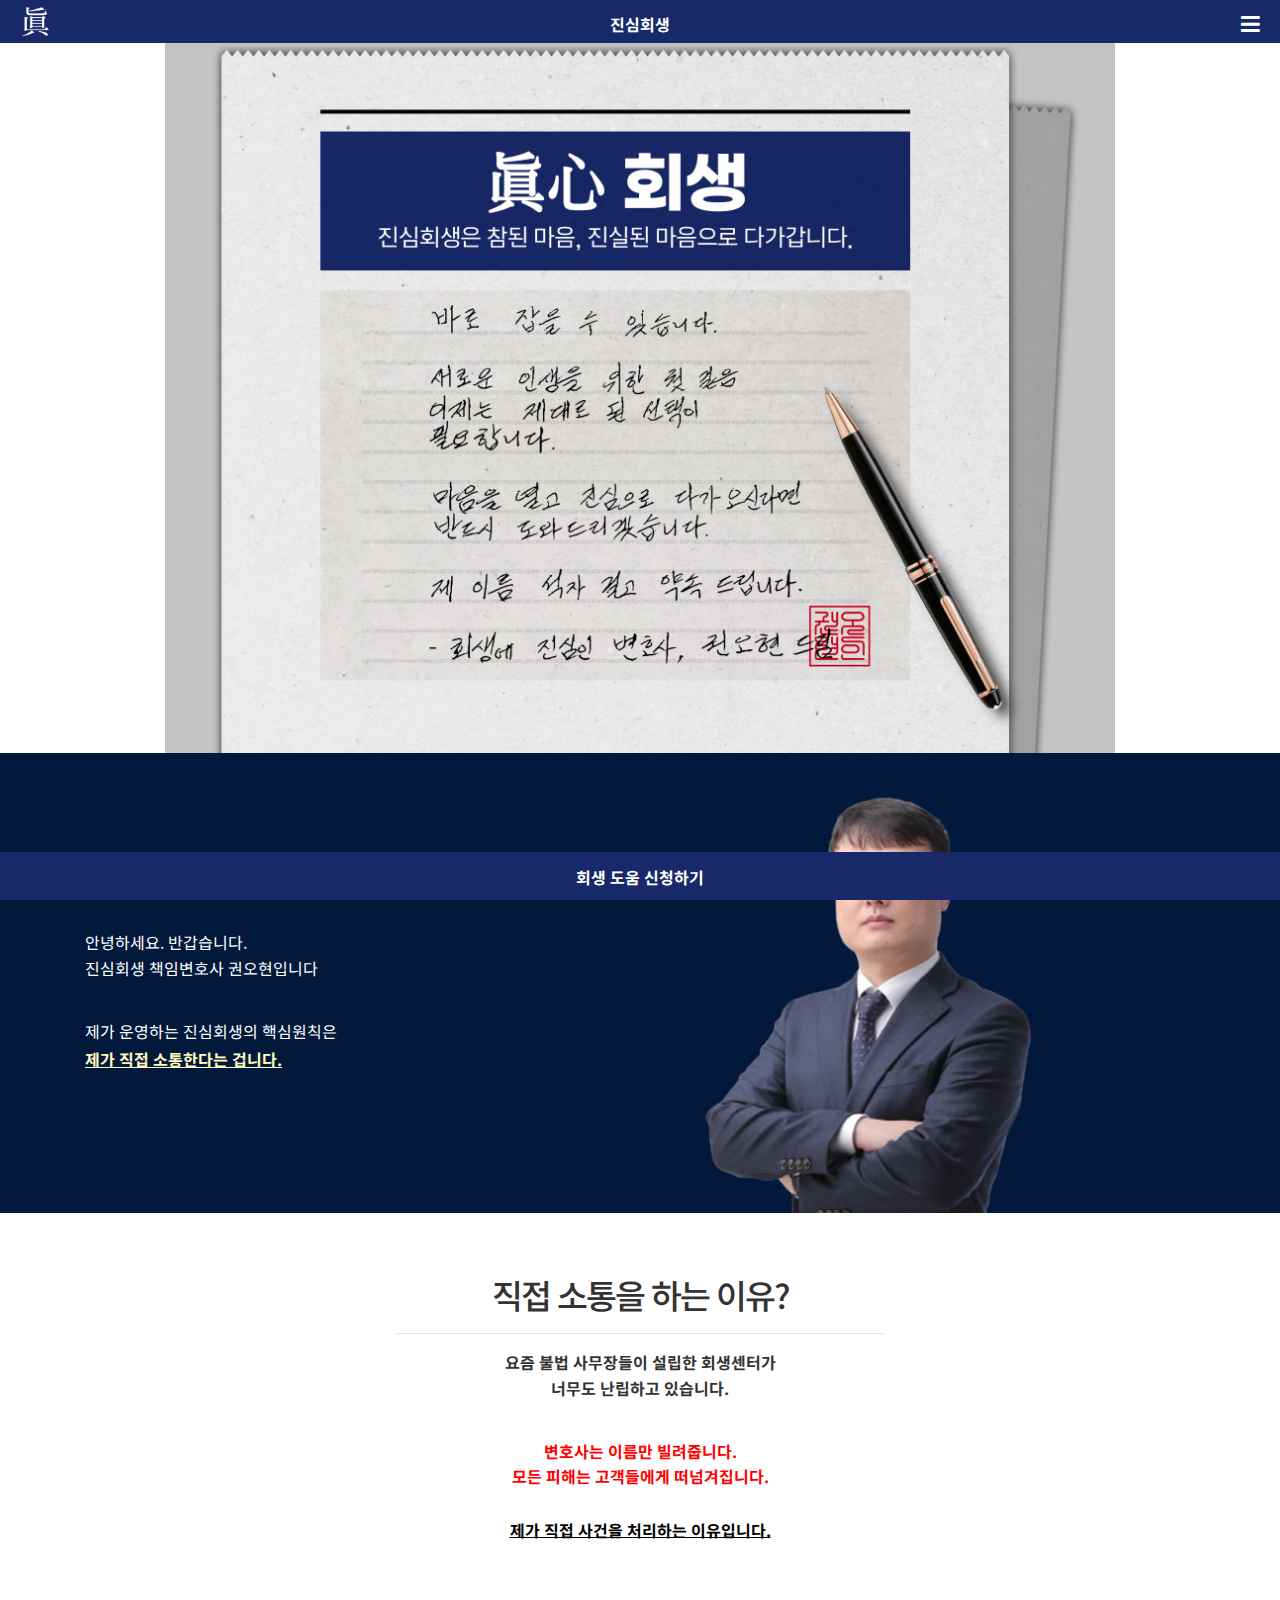
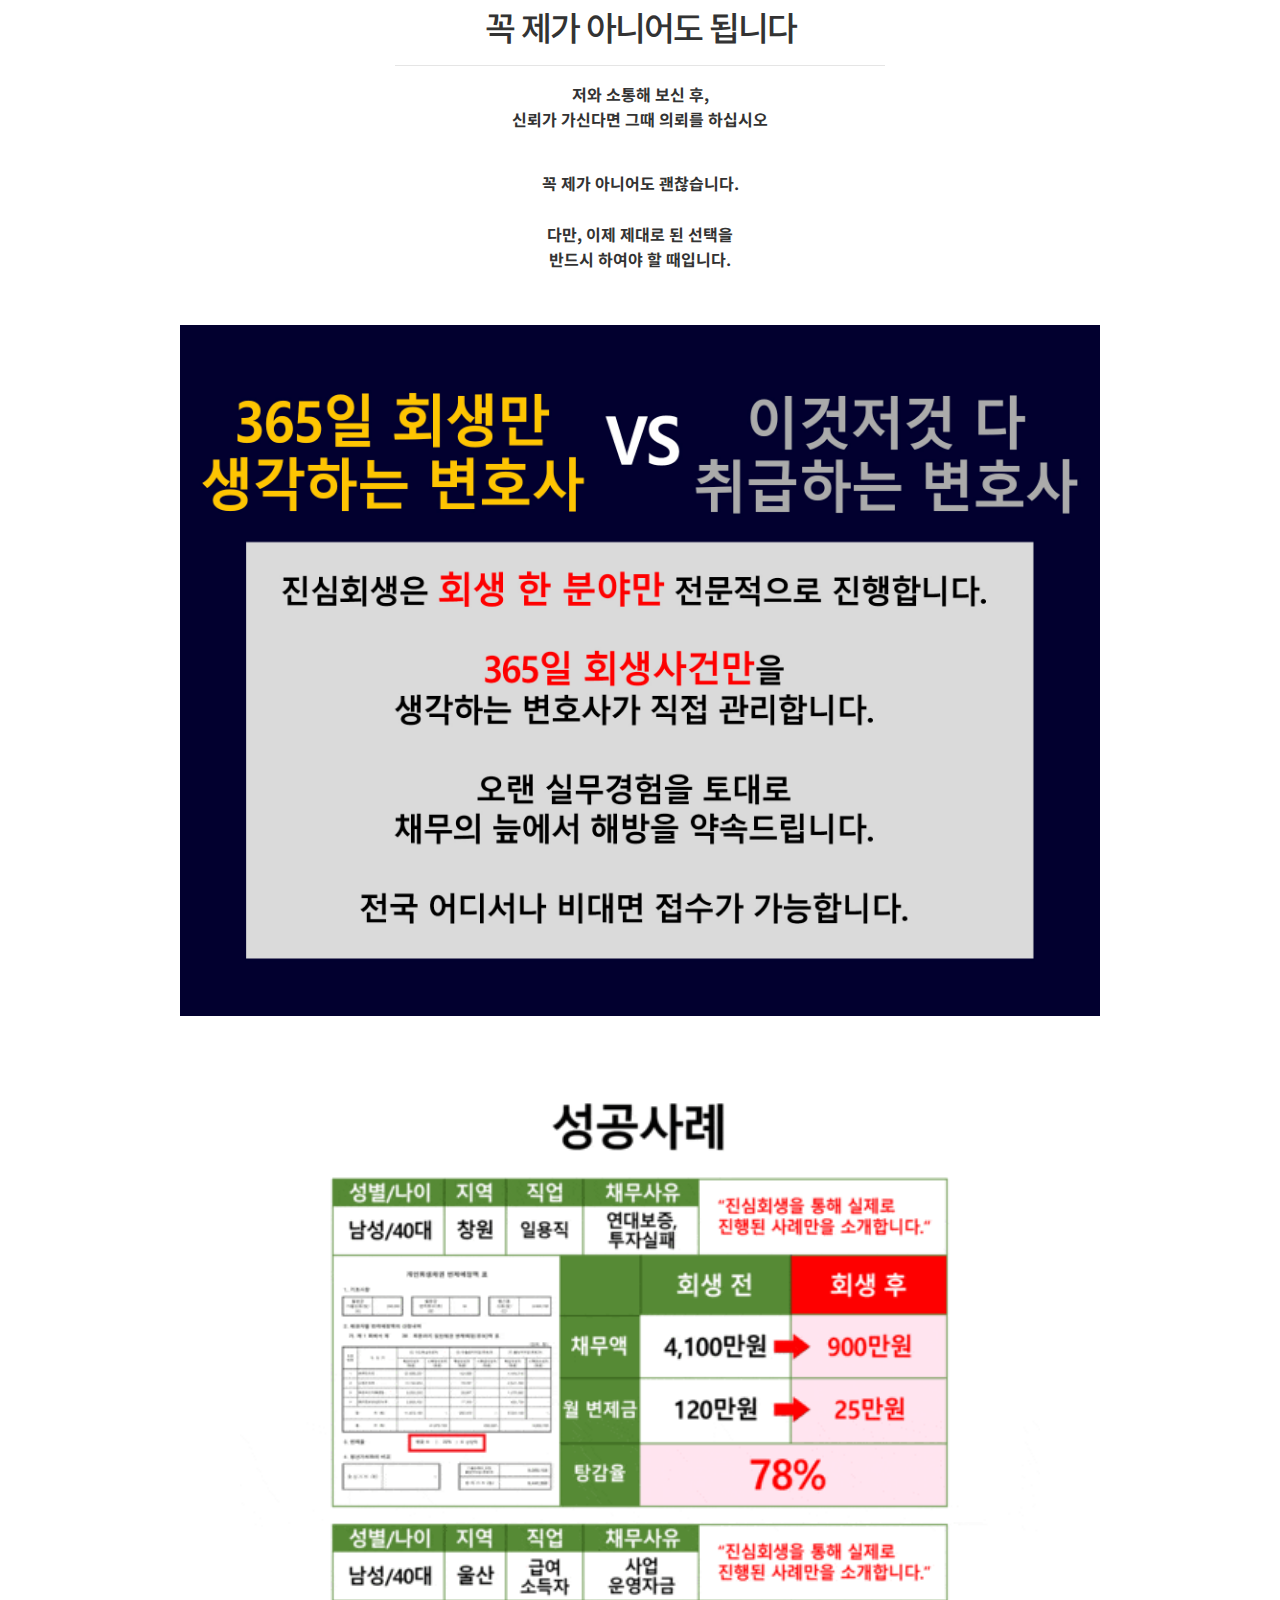
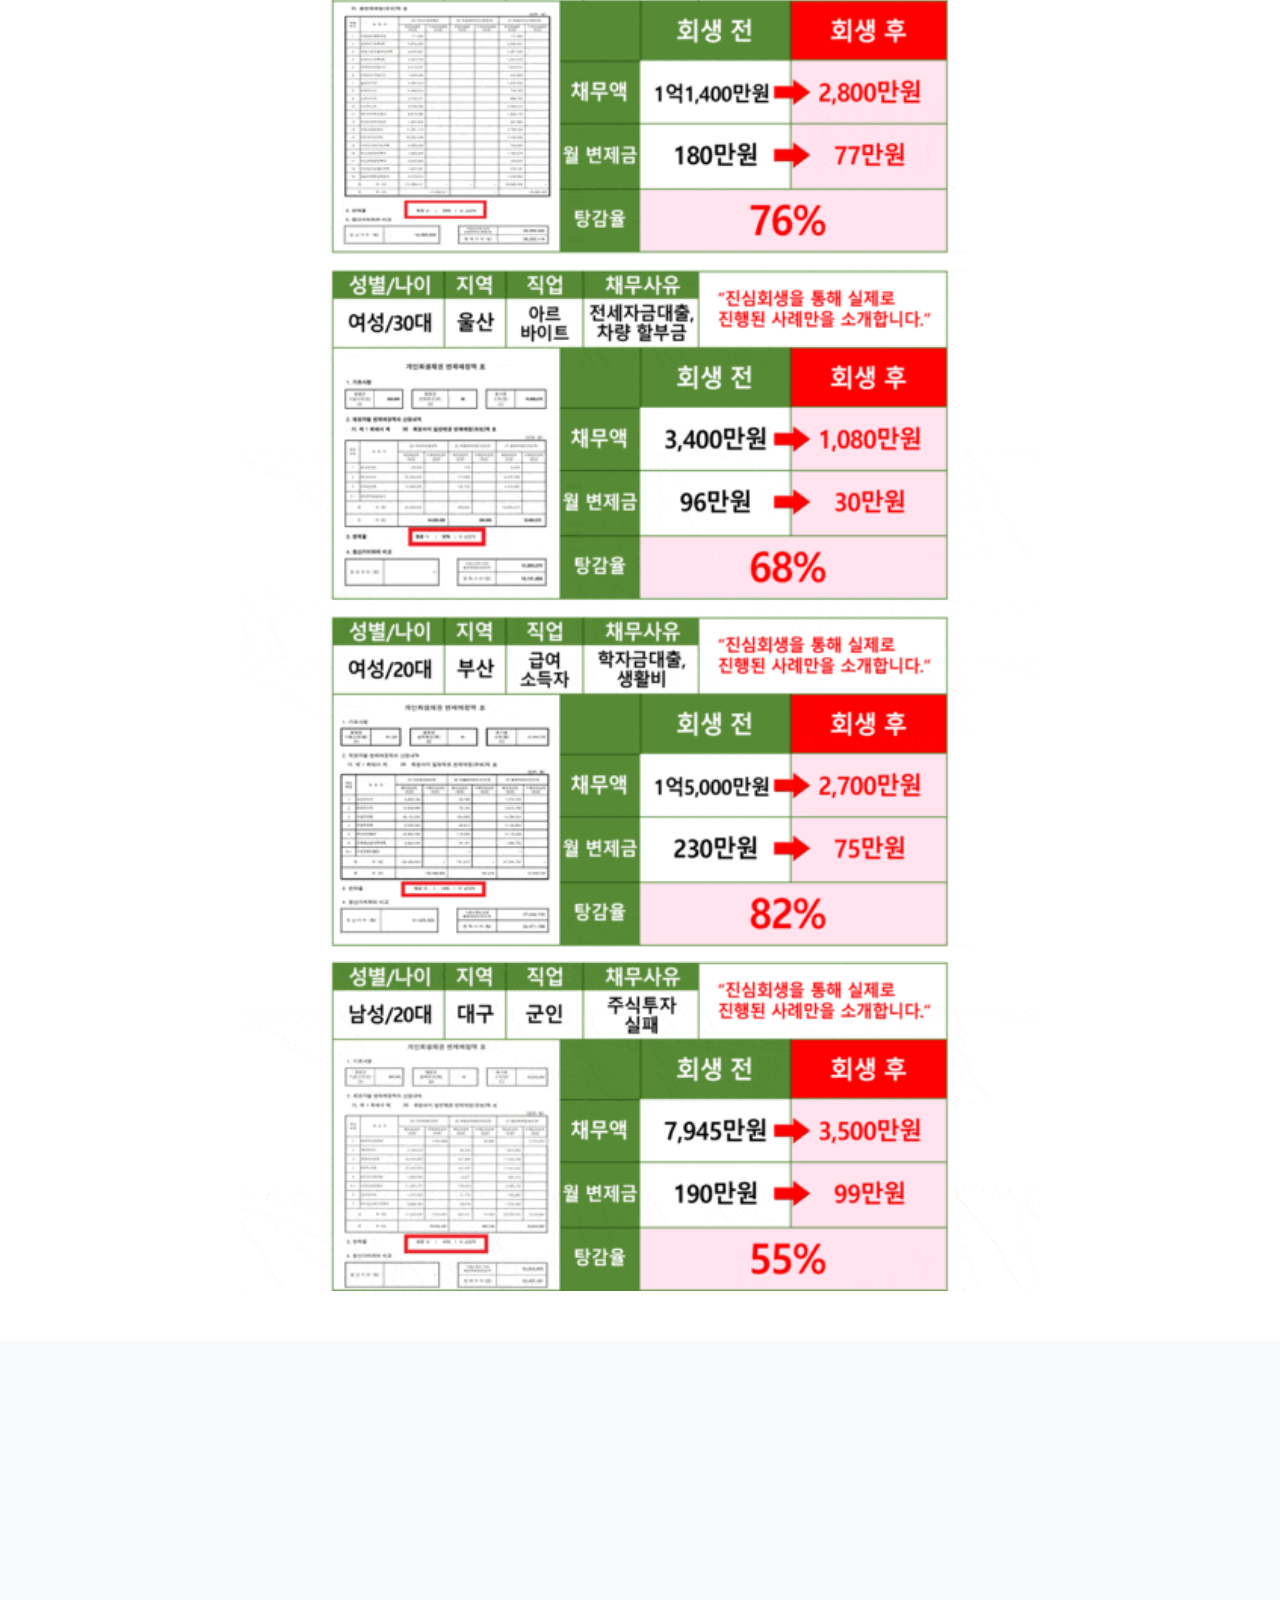
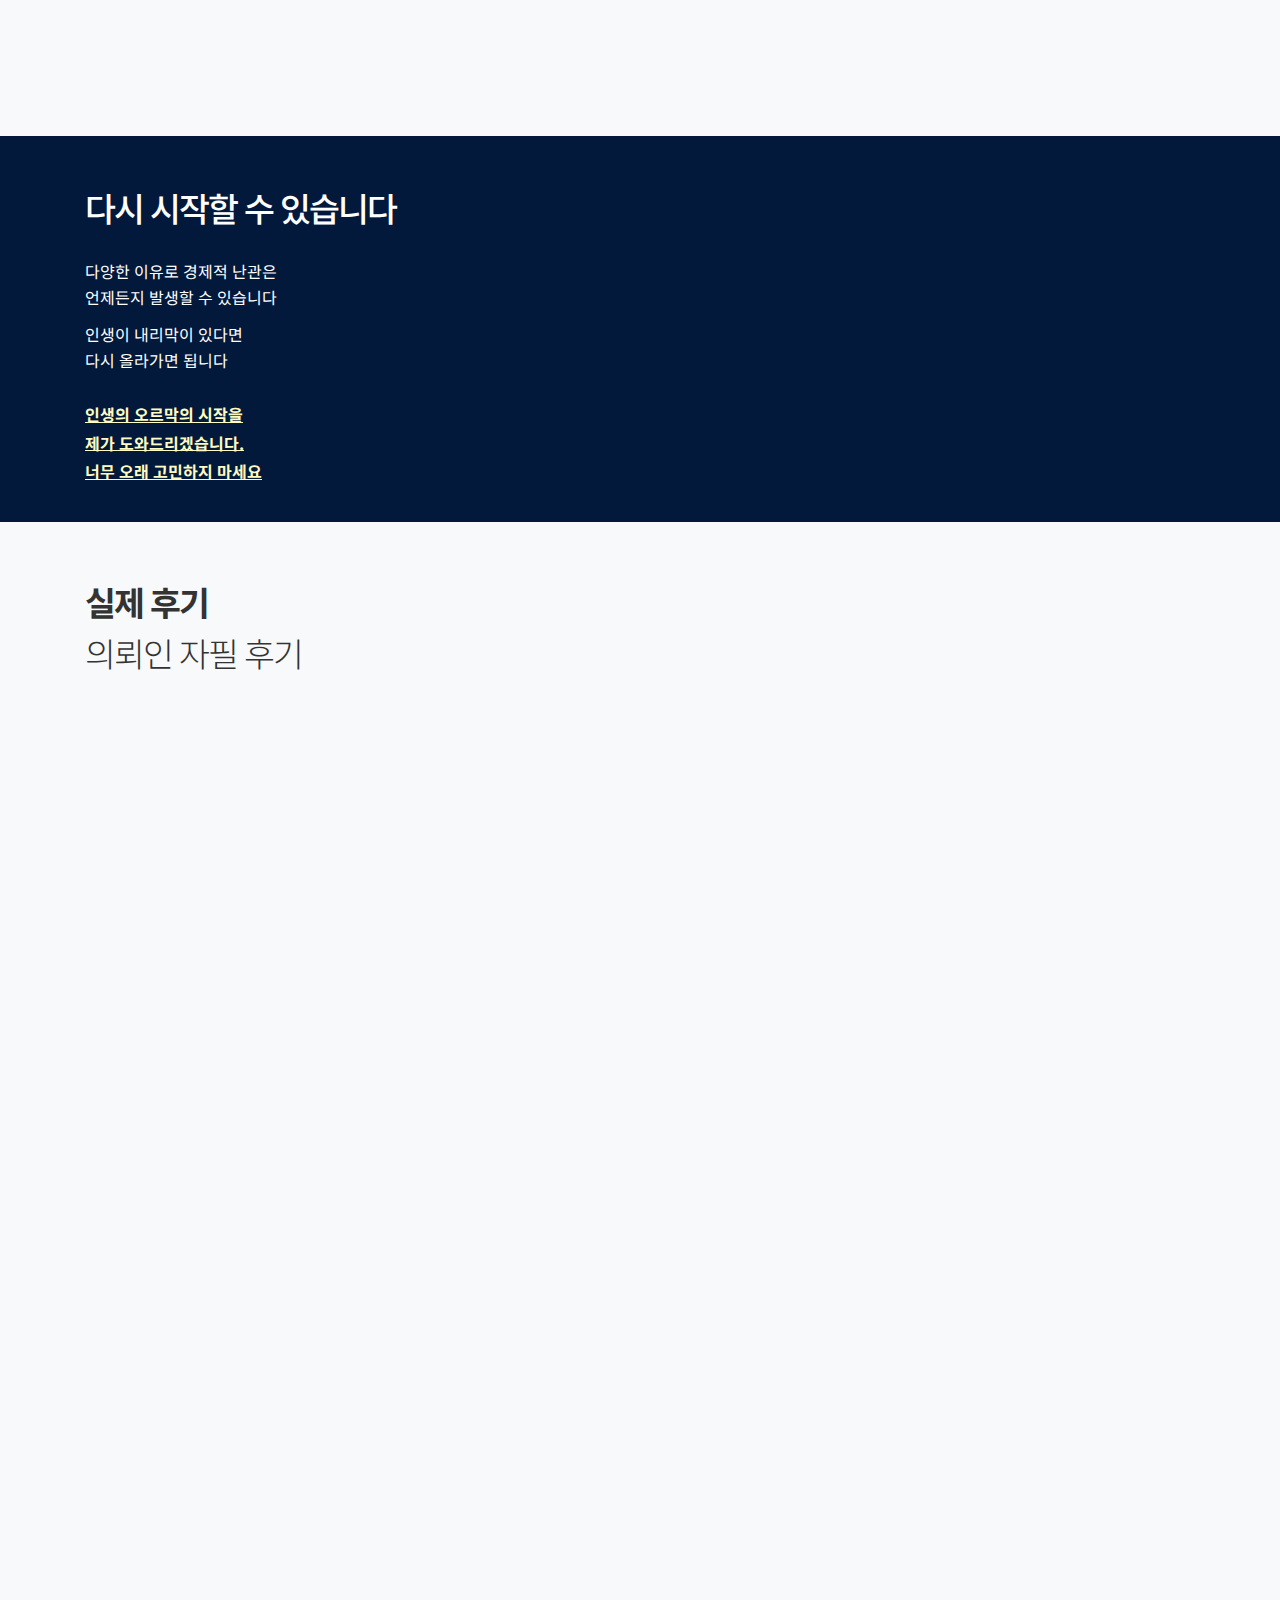
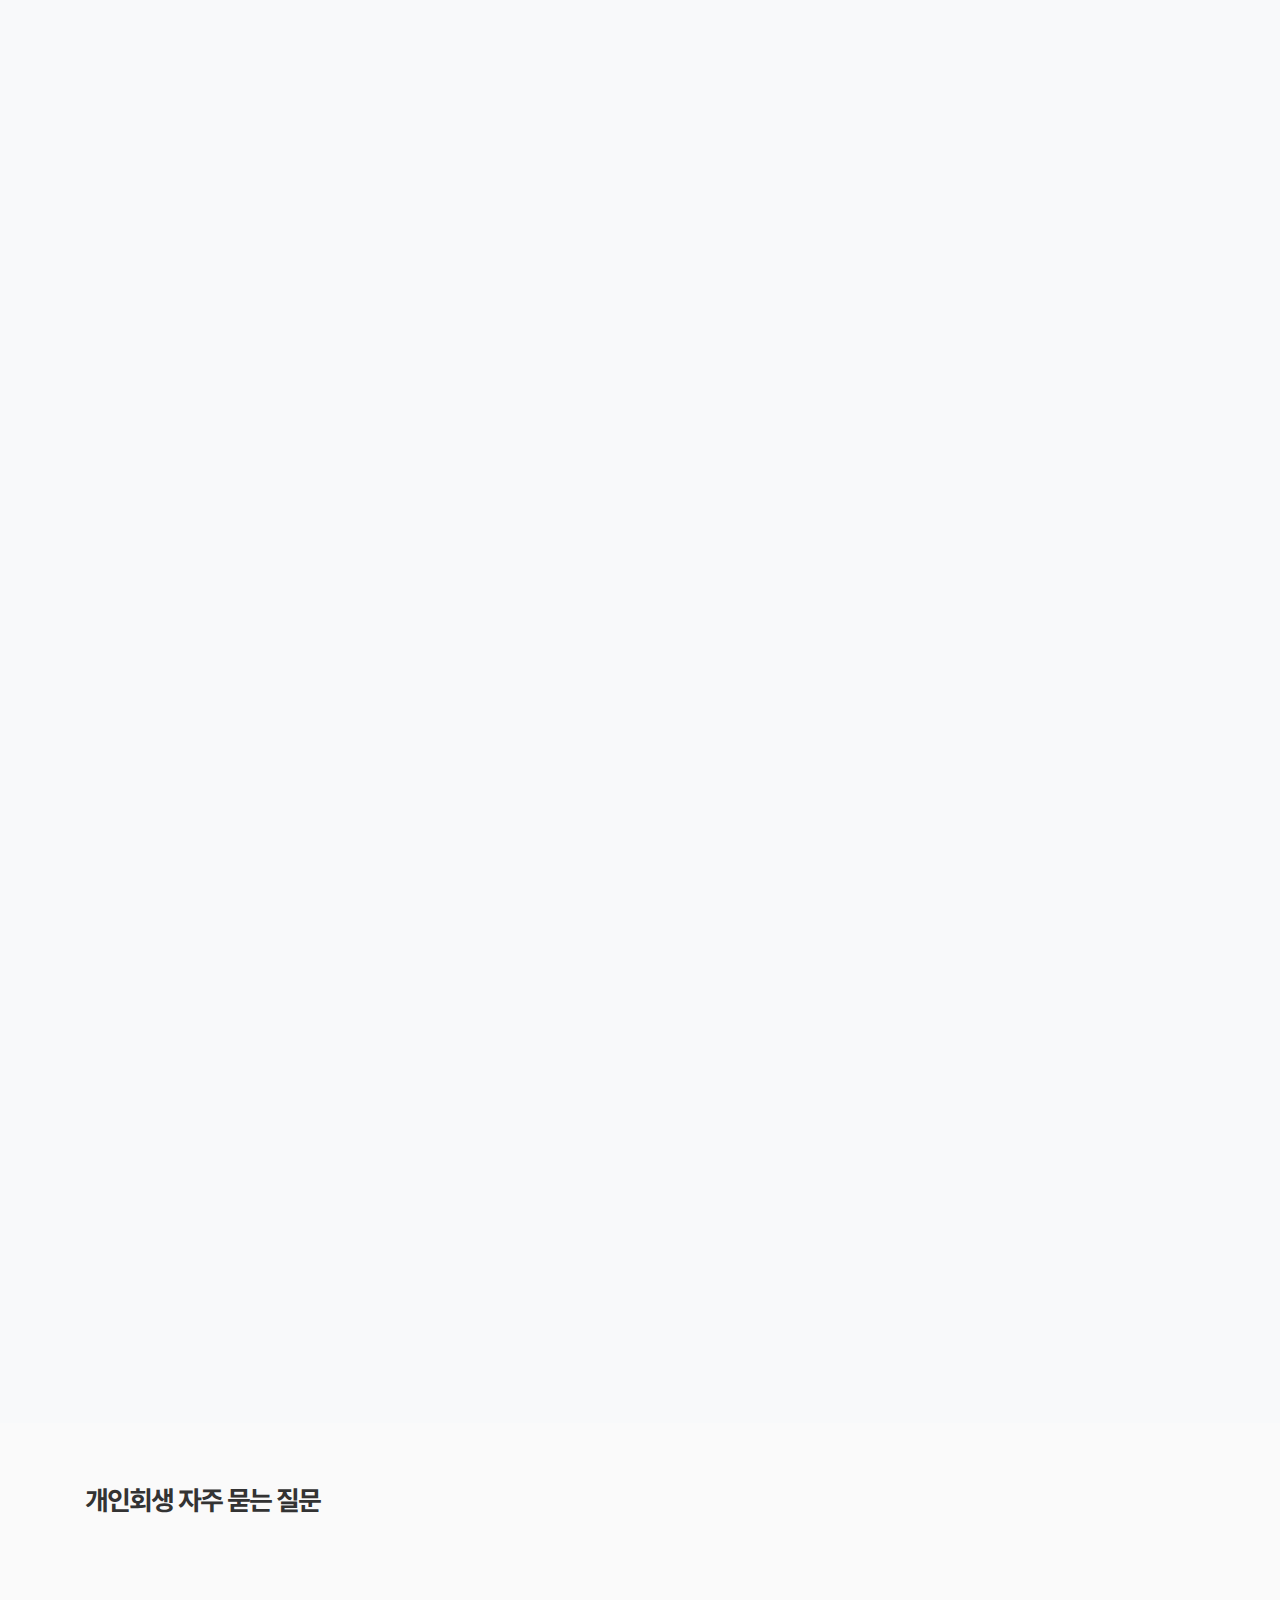
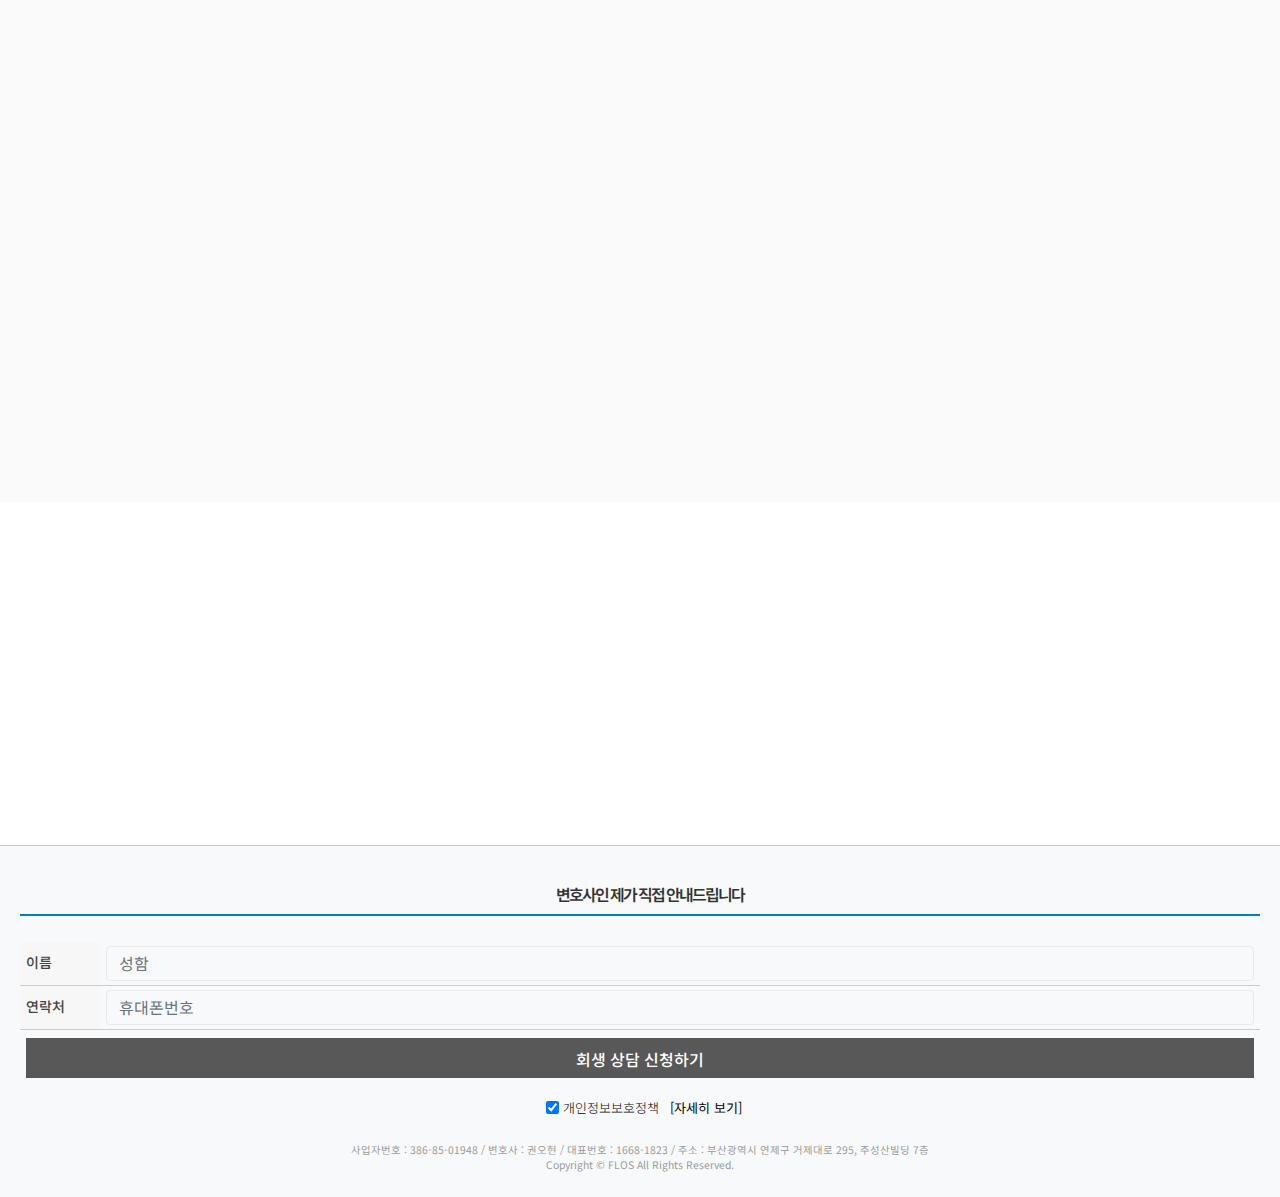
==== index-1.html @ c3a3c4b3 "first commit" ====
<!DOCTYPE html>
<html lang="ko">
    <head>
        <title>진심회생</title>
        <meta charset="utf-8">
        <meta http-equiv="Content-Type" content="text/html; charset=euc-kr">
        <meta name="viewport" content="width=device-width, initial-scale=1">
        <meta name="author" content="">
        <meta name="description" content="">
        <meta name="keywords" content="">
        <link rel="shortcut icon" href="./img/favicon.png">

        <!-- BS -->
        <!-- Latest compiled and minified CSS -->
        <link
            rel="stylesheet"
            href="https://maxcdn.bootstrapcdn.com/bootstrap/4.5.2/css/bootstrap.min.css">
        <!-- jQuery library -->
        <script src="https://ajax.googleapis.com/ajax/libs/jquery/3.5.1/jquery.min.js"></script>
        <!-- Popper JS -->
        <script
            src="https://cdnjs.cloudflare.com/ajax/libs/popper.js/1.16.0/umd/popper.min.js"></script>
        <!-- Latest compiled JavaScript -->
        <script
            src="https://maxcdn.bootstrapcdn.com/bootstrap/4.5.2/js/bootstrap.min.js"></script>
        <!-- CSS File -->
        <link rel="stylesheet" href="css/reset.css">
        <link rel="stylesheet" href="css/style.css">
        <link rel="stylesheet" href="css/animate.css">
        <link rel="stylesheet" href="css/jquery.simplyscroll.css">
        <link
            rel="stylesheet"
            href="https://use.fontawesome.com/releases/v5.2.0/css/all.css">
            <link href="./css/ionicons.min.css" rel="stylesheet" />
        <!-- Script File -->
        <script language="javascript" src="./js/script.js"></script>
        <!-- <script src="js/main.js" charset="euc-kr"></script> -->
        <!-- animation script -->
        <script src="js/wow.min.js"></script>
        <script src="js/jquery.waypoints.min.js"></script>
        <script src="js/jquery.counterup.min.js"></script>
        <script src="js/jquery.simplyscroll.min.js"></script>
        <script>
            $(document).ready(function ($) {
                $(".scroll").click(function(event){
                    event.preventDefault();
                    $('html,body').animate({
                        scrollTop:$(this.hash).offset().top
                    }, 500); //smooth scroll
                });

                $("#scroller").simplyScroll({
                    pauseOnHover: true,
                    speed: 1,
                    auto: true,
                    autoMode: 'loop'
                });
            	
                new WOW().init();

                $('.counter').counterUp({delay: 10, time: 1000});

                $(window).scroll(function () {
                    $('#scroll-color').toggleClass('scrolled', $(this).scrollTop() > 100);
                });
            }); 

            /**time count*/
     
        
        </script>
    </head>
    <body>
        <div class="container-fluid px-2 py-1 fixed-top" id="scroll-color" style="background: #182969 !important;">
            <a href="#fm-box" class="scroll"><img src="img/logo2.png"></a>
            <a href="#fm-box" class="scroll timer"><span class="countVer02">진심회생</span></a>
            <p id="close"><a href="#fm-box" class="scroll"><i class="fa fa-bars fa-lg" style="color:#fff;"></i></a></p>
        </div>

        <div class="container-fluid px-2 py-4 fixed-bottom" id="scroll-color" style="background: #182969 !important;">
            
            <a href="#fm-box" class="scroll timer txtAni"><span>회생 도움 신청하기</span></a>
        </div>
    	<!-- main_pc -->
    	<!-- <div class="main">
            <div class="container">
                <div class="row">
                    <div class="col col-12 text-center text-white">
                        <p>작은 제목</p>
                        <h1>메인 카피</h1>
                        <h1>메인 카피</h1>
                        <div class="btn-main bottom">
                            <a href="#form" class="scroll">확인하기<img src="img/icon_arrow_yellow.png" alt=""></a>
                        </div>
                    </div>
                </div>
            </div>
        </div> -->
        <style>
            @media screen and (max-width:991px) {
                .pc{
                   display:none; 
                }
            }
            @media screen and (min-width:992px) {
                .mobile{
                    display: none;
                }
            }
        </style>
        <div style="text-align:-webkit-center;">
        <img src="./img/landing1.jpeg" style="width:100%;padding-top:40px;max-width:950px;" class="pc">
        <img src="./img/main-m.jpeg" style="width:100%;padding-top:40px;max-width:650px;" class="mobile">
        </div>   
           <!-- 3 -->
           <div class="contents p-0 bg-darker">
            <div class="container m-center">
                <div class="row d-flex align-items-center">
                    <div class="col col-md-6 col-12 text-white">
                        <span class="m-text pt-5"></span>
                        <h2>
                            직접 소통합니다
                        </h2>
                        <p>안녕하세요. 반갑습니다.<br>진심회생 책임변호사 권오현입니다</p><br>
                        <p>제가 운영하는 진심회생의 핵심원칙은<br> <span class="font-weight-bold " style="color:#fffbc1 !important;"><u>제가 직접 소통한다는 겁니다.</u></span></p><br>
                    </div>
                    <div class="col col-md-6 col-12 p-0">
                        <img src="img/lawyer.png" class="wow fadeInUp pt-3" style="max-width:400px;">
                     
                    </div>
                </div>
            </div>
        </div>


         <!-- 7 -->
         <div class="contents" id="form">
            <div class="container">
                <div class="row justify-content-center text-center">
                    <div class="col-lg-10 col-md-12 col-sm-12 text-center">
                        <h2 class="mb-0">직접 소통을 하는 이유?</h2>
                        <hr class="col-lg-6 col-12">
                        <p style="font-weight:bold;">요즘 불법 사무장들이 설립한 회생센터가<br>
                            너무도 난립하고 있습니다.</p>
                            <br>
                            <p style="font-weight:bold;color:red;">변호사는 이름만 빌려줍니다.<br>모든 피해는 고객들에게 떠넘겨집니다.<br><br>
                                <u style="color:#000;">제가 직접 사건을 처리하는 이유입니다.</u></p>
                                
                        <!-- <hr class="col-lg-9 col-12"> -->
                     
                    </div>

                    <div class="col-lg-10 col-md-12 col-sm-12 text-center" style="margin-top:50px;">
                        <h2 class="mb-0">꼭 제가 아니어도 됩니다</h2>
                        <hr class="col-lg-6 col-12">
                        <p style="font-weight:bold;">저와 소통해 보신 후,<br>
                            신뢰가 가신다면 그때 의뢰를 하십시오</p>
                            <br>
                            <p style="font-weight:bold;">꼭 제가 아니어도 괜찮습니다.<br><br>다만, 이제 제대로 된 선택을<br>반드시 하여야 할 때입니다.<br>
                                </p>
                                
                        <!-- <hr class="col-lg-9 col-12"> -->
                        <div style="text-align:-webkit-center;">
                            <img src="./img/landing3.jpeg" style="width:100%;padding-top:40px;max-width:950px;" class="pc">
                            <img src="./img/landing-m.jpeg" style="width:100%;padding-top:40px;max-width:550px;" class="mobile">
                            </div>   
                    </div>
                </div>
            </div>
        </div>
       
        <div style="text-align: -webkit-center;">

        
        <img src="./img/hoogi.gif" style="width:100%;max-width:800px;margin-bottom:50px;">
        
    </div>


  <!-- 6 -->
  <div class="contents bg-light">
    <div class="container">
        <div class="row d-flex align-items-center align-responsive">
            <div class="col col-md-4 col-lg-6 col-12 m-center" style="">
                <h2 class="wow fadeInUp" style="margin-bottom:0px;">이럴 때, 찾아주세요</h2>
                <!-- <p>소득 확인 시 당일 승인<br>수수료 없이 10년간 자유이용</p>
                <a class="btn btn-darker scroll mt-4 p-text" href="#form">자세히 알아보기</a> -->
            </div>
            <div class="col col-md-8 col-lg-6 col-12 mx-auto">  
                <ul class="list-item">
                    <li class="wow fadeInLeft">
                        <i class="fa fa-check text-default"></i>
                         회생 진행에 대한 고민이 있으실 때
                    </li>
                    <li class="wow fadeInLeft" data-wow-delay="0.2s">
                        <i class="fa fa-check text-default"></i>
                         진짜 변호사가 소통하는 곳인지 궁금하실 때
                    </li>
                    <li class="wow fadeInLeft" data-wow-delay="0.4s">
                        <i class="fa fa-check text-default"></i>
                       어디에 회생을 맡길지 몰라 막막한 심정이실 때
                    </li>
                    <li class="wow fadeInLeft" data-wow-delay="0.6s">
                        <i class="fa fa-check text-default"></i>
                        어떻게든 마지막 지푸라기라도 잡고 싶을 때
                    </li>
                </ul>
                <!-- <p style="font-size: .8em; color: #494949">* 정부지원 상품이 아닙니다.</p> -->
                <div class="m-text text-center">
                    <a class="btn btn-darker scroll mt-3" href="#form">도움 신청하기</a>
                </div>
            </div>
        </div>

        
    </div>
</div>

       

        <!-- 2 -->
        <!-- <div class="contents bg-light">
            <div class="container">
                <div class="row">
                    <div class="col col-12 text-center pb-0">
                        <h2>1천만원 이용 시<br><span>월 이자는 얼마?</span></h2>
                        <div class="section-count">
                            <div class="row pb-2">
                                <div class="col-4 text-left align-bottom">
                                    <p>최저금리</p>
                                </div>
                                <div class="col-8 text-right">
                                    <p>
                                        <span class="counter">3.9</span>
                                        %</p>
                                </div>
                            </div>
                            <hr>
                            <div class="row py-2">
                                <div class="col-4 text-left">
                                    <p>상환기간</p>
                                </div>
                                <div class="col-8 text-right">
                                    <p>
                                        <span class="counter">120</span>
                                        개월</p>
                                </div>
                            </div>
                            <hr>
                            <div class="row pt-2">
                                <div class="col-4 text-left">
                                    <p>월 이자액</p>
                                </div>
                                <div class="col-8 text-right">
                                    <p>
                                        <span class="txtAni">17,000</span>
                                        원</p>
                                </div>
                            </div>
                        </div>
                    </div>
                    <div class="col col-12 pb-0">
                        <p class="text-right small m-center" style="line-height: 1.3em;color: #9b9b9b;">
                            *최저 연 3.9%기준<br>
                            (신용등급에 따라 금리가 달라질 수 있습니다)
                        </p>
                    </div>
                </div>        
            </div>                
        </div> -->

        <!-- <div class="counter-section">
            <div class="container">
                <div class="row">
                    <div class="left">누적 승인건</div>
                    <div class="right"><span class="counter big">814,936</span> <span class="po-1">건</span></div>
                </div>
            </div>
        </div> -->


        
          <!-- 3 -->
          <div class="contents p-0 bg-darker" >
            <div class="container m-center">
                <div class="row d-flex align-items-center pad" >
                    <div class="col col-md-6 col-12 text-white">
                        <span class="m-text pt-5"></span>
                        <h2>
                            다시 시작할 수 있습니다
                        </h2>
                        <p>다양한 이유로 경제적 난관은<br>언제든지 발생할 수 있습니다</p>
                        <p>인생이 내리막이 있다면<br>다시 올라가면 됩니다<br><br><span class="font-weight-bold " style="color:#fffbc1 !important;"><u>인생의 오르막의 시작을<br>제가 도와드리겠습니다.<br>너무 오래 고민하지 마세요</u></span></p><br>
                    </div>
                    <div class="col col-md-6 col-12 p-0">
                        <img src="./img/landing6.png" class="wow fadeInUp pt-3 pc" style="max-width:400px;">
                     
                    </div>
                </div>
            </div>
        </div>
     
        <!-- 4 -->
        <div class="contents bg-light">
            <div class="container">
                <div class="row d-flex align-items-center">
                    <div class="col col-md-12 col-12 m-center">
                        <h2 class="font-weight-light pb-0">
                            <span>실제 후기</span>
                            <p>의뢰인 자필 후기</p>
                        </h2>
                    </div>
                    <div class="col col-md-12 col-12">
                        <img src="./img/landing6.png" class="pc wow fadeInLeft" style="width:100%;max-width:1200px;">
                        <img src="./img/landing6-m.png" class="mobile wow fadeInLeft" style="width:100%;max-width:1200px;">
                        <img src="./img/landing7.png" class="pc wow fadeInLeft" style="width:100%;max-width:1200px;">
                        <img src="./img/landing7-m.png" class="mobile wow fadeInLeft" style="width:100%;max-width:1200px;">
                        <img src="./img/landing8.png" class="pc wow fadeInLeft" style="width:100%;max-width:1200px;">
                        <img src="./img/landing8-m.png" class="mobile wow fadeInLeft" style="width:100%;max-width:1200px;">
                        <!-- <div class="contents005 wrap" id="animation_5">
                            <div class="inner">
                                <ul class="wrap" style="list-style: none;">
                                    <li>
                                      
                                        <div class="txtWrap">
                                            <p>소문구</p>
                                            <h3>메인 문구</h3>
                                        </div>
                                        <div class="imgWrap">
                                            <span class="img01"></span>
                                        </div>
                                    </li>
                                    <li>
                                        <div class="txtWrap">
                                            <p>소문구</p>
                                            <h3>메인 문구</h3>
                                        </div>
                                        <div class="imgWrap">
                                            <span class="img02"></span>
                                        </div>
                                    </li>
                                    <li>
                                        <div class="txtWrap">
                                            <p>소문구</p>
                                            <h3>메인 문구</h3>
                                        </div>
                                        <div class="imgWrap">
                                            <span class="img03 img03_1">￦</span>
                                            <span class="img03 img03_2">￦</span>
                                            <span class="img03 img03_3">￦</span>
                                        </div>
                                    </li>
                                </ul>
                            </div>
                        </div> -->
                    </div>
                </div>
            </div>
        </div>


     
     <!--==========================
      Frequently Asked Questions Section
    ============================-->
    <section id="faq" style="background: #fafafa;">
        <div class="container">
          <div class="section-header">
            <h3>개인회생 자주 묻는 질문</h3><br><br>
          
          </div>
  
          <ul id="faq-list" class="wow fadeInUp">
            <li>
              <a data-toggle="collapse" class="collapsed" href="#faq1">
                Q. 제 조건도 개인회생이 가능할까요?
                <i class="ion-android-remove"></i></a>
              <div id="faq1" class="collapse faq-text" data-parent="#faq-list">
                <p><br><br>
                    아쉽지만, 모든 분들께서 개인회생 신청이 가능한 것이 아니며, 몇 가지 자격 요건을 갖추고 계셔야 하는데요, 이는 아래와 같습니다.<br><br>


                    <hr class="col-lg-12 col-12" style="border-top:2px solid rgba(0,0,0,.2)" ><br>
                    1. 월 소득이 고정적으로 들어올 가능성이 있어야 합니다.<br><br>
                    
                    2. 현재 본인의 재산보다 채무가 많아야 신청이 가능합니다.<br><br>
                    
                    3. 담보 채무인 경우 최대 15억 이하여야 하며,<br>무담보 채무인 경우 최대 10억원 이하여야 합니다.<br><br>
                    
                    4. 이미 개인회생을 통해 면책을 받은 이력이 있을 경우,<br>최소 5년이 지나야 재신청이 가능합니다.<br><br>
                    
                    5. 이미 개인파산을 통해 면책을 받은 이력이 있을 경우,<br>최소 10년이 지나야 재신청이 가능합니다.<br><br>
                    <hr class="col-lg-12 col-12" style="border-top:2px solid rgba(0,0,0,.2)" ><br>
                    
                    
                    사실 위 조건만을 가지고 정확한 진단을 하는 것은 불가능합니다.<br><br>
                    
                    
                    
                    개인회생 신청자격에 부합할지, 또 월 변제금은 얼마나 내야 하는지에 대해선 본인이 현재 처한 상황에 따라 천차만별이기 때문이죠.<br><br>
                    
                    
                    
                    그렇기에 이 부분은 전문가 상담을 통해 본인의 채무현황을 제대로 파악한 후, 최선의 해결책을 안내 받아 보시는 것을 추천 드립니다.<br><br>
                </p>
              </div>
            </li>
  
            <li>
              <a data-toggle="collapse" href="#faq2" class="collapsed">
                Q. 주식, 코인, 유흥으로 인한 채무도 회생 가능한가요?<i class="ion-android-remove"></i
              ></a>
              <div id="faq2" class="collapse faq-text" data-parent="#faq-list">
                <p><br>
                    주식이나 유흥, 비트코인과 같은 도박으로 인한 사행성채무의 경우 기각사유에 해당된다고 규정되어 있어 불가능하다고 생각하시는 분들이 많습니다.<br><br>



                    실제로 사행성채무의 경우 개인회생 신청이 되더라도, 법원 측에서 더욱 까다로운 심사가 진행되어 금지명령이 기각되거나 채무 원금 전액을 갚아야 하는 상황이 발생할 수 있는데요.<br><br>
                    
                    
                    
                    이 경우, 아무 대리인이 아닌, 개인회생과 관련된 사건 경험이 풍부하며 실력 있는 도산변호사와 함께하는 경우, 이에 대한 돌파구를 찾아내어 쉽게 해결할 수 있으니, 꼭 상담을 진행 해보시기 바랍니다. <br><br>
                </p>
              </div>
            </li>
  
            <li>
              <a data-toggle="collapse" href="#faq3" class="collapsed"
                >Q. 개인회생 진행 시 소요비용은 얼마나 드나요?<i class="ion-android-remove"></i
              ></a>
              <div id="faq3" class="collapse faq-text" data-parent="#faq-list">
                <p><br>
                    법률사무소에 의뢰하는 경우 비용은 2가지로 구분됩니다. 


                    <hr class="col-lg-12 col-12" style="border-top:2px solid rgba(0,0,0,.2)" >
                    1. 변호사 수임료 <br><br>
                    
                    2. 인지송달료(부채증명서발급비용) 
                    
                    <hr class="col-lg-12 col-12" style="border-top:2px solid rgba(0,0,0,.2)" ><br>
                    
                    이 중 2번의 비용은 사실 어딜 가나 다 동일합니다.<br> 
                    
                    결국, 여러분이 신경을 쓰셔야 할 것은 1번의 변호사 수임료입니다.<br><br>
                    
                    
                    
                    각 사무소마다 너무도 체계가 다릅니다.<br>
                    
                    어떤 곳은 100 만원이면 된다고 하고, 어떤 곳은 500만원까지 든다고 합니다.<br><br>
                    
                    
                    
                    진심회생의 변호사 수임료 듣게되는 많은 분들이 왜 이렇게 저렴하냐고 되묻습니다.<br>
                    
                    자기가 알기로, 변호사한테 맡기면 법무사보다 훨씬 많은 금액이 들어가는 것으로 알고 있다고. <br><br>
                    
                    
                    
                    진심회생은 별도의 사무장을 두지 않고 담당 변호사가 모든 건을 직접 관리합니다. <br>
                    
                    또한, 온라인 광고 역시 외부대행사를 쓰지않고 내부 직원을 통해 최소한도로 효율적으로 진행합니다.<br><br>
                    
                    
                    
                    대부분의 회생사무소는 영업사무장을 두고, 사건 수임이 되면 사무장에게 20~30%의 영업비용을 때줍니다.<br>
                    
                    온라인 광고 비용 역시 천문학적인 비용이 소요됩니다. <br><br>
                    
                    
                    
                    이러한 불필요한 비용을 쓰지않고, 고객에게 최대한 비용적인 혜택을 드리고자 하고 있습니다.<br>
                    
                    저희가 싼게 아닙니다.  다른 곳들이 쓸데없이 비싼 겁니다. <br><br>
                    
                    
                    
                    비용 관련해서는 너무 큰 고민 마시고, 부담없이 연락 한번 주시는 것을 추천 드립니다.<br><br>
                    
                    
                    
                    물어보는 것에는 비용이 안듭니다^^<br>
                    
                    한번의 전화가 여러분의 인생을 바꿀 수 있다고 감히 말씀 드립니다.
                </p>
              </div>
            </li>

            <li>
                <a data-toggle="collapse" href="#faq4" class="collapsed"
                  >Q. 개인회생 진행 절차가 궁금해요.<i class="ion-android-remove"></i
                ></a>
                <div id="faq4" class="collapse faq-text" data-parent="#faq-list">
                  <p><br>
                    구구절절 긴 말 필요없이 한눈에 파악할 수 있도록 정리해드리겠습니다.
  
                      <hr class="col-lg-12 col-12" style="border-top:2px solid rgba(0,0,0,.2)" >
                      1. <span style="font-weight:bold;">개시, 금지 동시에 신청하기 :</span>(사건 번호가 발생한 뒤엔 인지/송달료를 납부해야 하며, 기한 미 준수 시 기각되니, 주의하시기 바랍니다.)<br><br>

2. 신청 후, 1개월 내로 <span style="font-weight:bold;">면담기일</span>이 임의로 지정됩니다.<br><br>

3. 신청일로부터 최대 2주 내에 <span style="font-weight:bold;">금지명령 및 중지명령</span>이 나옵니다.<br><br>

<span style="font-weight:bold;">4. 보정권고</span>(본인의 상황에 따라 내려지는 횟수가 다르기에 잘 확인해야 합니다.)<br><br>

<span style="font-weight:bold;">5. 개시결정</span><br><br>

<span style="font-weight:bold;">6. 채권자집회(채무자의 경우, 필수적으로 참석을 해야 합니다.)</span><br><br>

<span style="font-weight:bold;">7. 인가결정</span><br><br>

<span style="font-weight:bold;">8. 면책신청</span>(모든 변제금을 납부하셨을 경우, 예금계좌사본, 신분증사본을 지참하신 후, 법원 측으로 면책신청을 하시면 됩니다.)<br><br>
                      
                      <hr class="col-lg-12 col-12" style="border-top:2px solid rgba(0,0,0,.2)" ><br>
                      
                     
                  </p>
                </div>
              </li>


              <li>
                <a data-toggle="collapse" href="#faq5" class="collapsed"
                  >Q. 주위 사람들 모르게 개인회생 진행이 가능할까요?<i class="ion-android-remove"></i
                ></a>
                <div id="faq5" class="collapse faq-text" data-parent="#faq-list">
                  <p><br>
                    주위 지인들이 모르게 개인회생 진행이 가능한지 궁금해하시는 분들이 계십니다.<br><br>



특히나 남편이나 아내와 같은 배우자에게 비밀로 한 채 진행하시려는 분들이 많이 계시죠.<br><br>



우선 결론부터 말씀드리자면, 서류 발급 시 배우자 인증이 필요한 부분이 있어 100% 비밀유지가 가능하다고는 말씀드릴 수 없습니다.<br><br>



하지만 전문가의 입장에서 솔직하게 말씀드리자면, 채무와 관련된 잦은 독촉전화, 방문추심으로 인해 배우자에게 채무사실이 밝혀지게 될까 초조해하시는 것 보다는, 빠른 사안 접수를 통해 사건을 해결해 나가는 것을 추천 드립니다.<br><br>


                      
                     
                  </p>
                </div>
              </li>


              <li>
                <a data-toggle="collapse" href="#faq6" class="collapsed"
                  >Q. 꼭 사무소에 방문해서 사건을 진행해야 하나요?<i class="ion-android-remove"></i
                ></a>
                <div id="faq6" class="collapse faq-text" data-parent="#faq-list">
                  <p><br>
                    그러실 필요 없습니다.<br><br>



                    당 소의 경우 고객분들 가운데 80%이상이 현재 무방문/비대면으로 상담을 진행하고 계십니다.<br><br>
                    
                    
                    
                    몇몇 분들께서는 무방문/비대면 상담에 대해 안 좋은 인식을 가지고 계시는데요.<br><br>
                    
                    
                    
                    아무래도 의뢰인의 입장에선, 본인의 인생이 바뀔 수 있는 중요한 사건인데, 어떻게 대리인의 얼굴 한번보지 않고 사건을 맡길 수 있는지에 대한 의문을 품으실 수 있다고 생각됩니다.<br><br>
                    
                    
                    
                    하지만 무방문/비대면 상담은 현재 흐름이고 대세라 볼 수 있습니다.<br><br>
                    
                    
                    
                    단순히 포스트 코로나 시대여서가 아닌, 주변의 변화를 살펴보면, 이전과 많이 다른 양상을 보이고 있죠.<br><br>
                    
                    
                    
                    법원에서도 이에 발맞춰, 현재 90%가 넘는 사건들을 전자로 진행하고 있어, 당 소에서도 이를 활용하여 사안을 접수 받고 있습니다.<br><br>


                      
                     
                  </p>
                </div>
              </li>


              <li>
                <a data-toggle="collapse" href="#faq7" class="collapsed"
                  >Q. 개인회생의 경우 변호사, 법무사 모두 대리가 가능하다고 하던데, 차이가 있나요?<i class="ion-android-remove"></i
                ></a>
                <div id="faq7" class="collapse faq-text" data-parent="#faq-list">
                  <p><br>
                    변호사는 당사자와 관계인의 위임으로 소송에 관한 행위와 일반 법률 사무를 하는 사람입니다.<br><br>



쉽게 말해서 ‘소송대리인’으로서 회생사건과 관련하여 최초 상담부터 신청서 제출, 각종 법률서면 제출, 인가결정 및 관련된 채권에 대한 새로운 소송까지 변호사 본인의 이름으로 직접 소송대리가 가능합니다.<br><br>



법무사는 법원과 검찰청의 업무에 관련된 또는 그곳에 제출하는 서류 작성과 그 사무를 처리하기 위한 상담과 자문 같은 부수 사무까지 하는 사람입니다.<br><br>



다시 말해 법무사는 상담과 신청서를 제출하는 업무까지는 수행할 수 있지만, 소송행위 그 자체를 대리할 순 없습니다.<br><br>



서류를 대신 작성하고 제출하는 업무의 권한만 있기 때문에 신청서도 법무사 본인의 이름이 아닌, 신청인의 이름으로 제출합니다.<br><br>



개인회생 사건의 특성상 채권자와의 분쟁을 100% 피할 수 없는 만큼 채권추심이나 소송재판까지 오직 변호사만이 소송대리인으로서 역할을 다할 수 있어 반드시 법무사가 아닌 변호사 사무실로 진행해야 합니다.<br><br>
                     
                  </p>
                </div>
              </li>
  
          </ul>
         
        </div>
      </section> 
      
      <img src="./img/landing9.jpeg" class="wow fadeInLeft" style="width:100%;">

      <div id="test_body"></div>
        
        <footer class="bg-light p-4">
            <div class="container">
                <div class="text-center">
                    <p>
                        사업자번호 : 386-85-01948 / 변호사 : 권오현 / 대표번호 : 1668-1823 / 주소 : 부산광역시 연제구 거제대로 295, 주성산빌딩 7층<br>
                        Copyright &copy; FLOS All Rights Reserved.
                    </p>
                </div>
            </div>
        </footer>
        <!--footer 끝-->


        <div id="privacy">
            <div id="privacyContent">
              <div class="titWrap">
                <span>개인정보처리방침</span>
                <i style="margin-top:-23px !important" class="ion-close-circled closeBtn"></i>
              </div>
              <div style="line-height:1.2" class="conWrap">
                개인정보처리방침<br><br>
                ‘주식회사 플로스’ 회사는 (이하 ‘회사’는) 고객님의 개인정보를 중요시하며, “개인정보보호법”, “정보통신망 이용촉진 및 정보보호에 관한 법률”등 관련법규를 준수하고 있습니다. 회사는 개인정보취급방침을 통하여 고객님께서 제공하시는 개인정보가 어떠한 용도와 방식으로 이용되고 있으며, 개인정보보호를 위해 어떠한 조치가 취해지고 있는지 알려드립니다.<br />
                아울러 개인정보 제공자가 동의한 내용 외의 다른 목적으로 활용하지 않으며, 제공된 개인정보의 이용을 거부하고자 할 때에는 개인정보 관리책임자를 통해 열람, 정정, 삭제를 요구할 수 있습니다.<br><br>
                <br />
                01. 수집하는 개인정보 항목<br />
                <br />
                회사는 상담, 서비스 신청 등등을 위해 아래와 같은 개인정보를 수집하고 있습니다.<br />
                <br />
                -수집항목 : 본인이름, 이메일, 본인연락처, 문의사항<br />
                -개인정보수집방법 : 홈페이지(상담신청양식), 전화<br />
                <br />
                02. 개인정보의 수집 및 이용목적<br />
                회사는 수집한 개인정보를 다음의 목적을 위해 활용합니다.<br />
                <br />
                서비스 제공에 관한 계약 이행 및 서비스 제공에 따른 상담, 요금정산, 구매 및 요금결제, 물품배송 또는 청구지 등 발송<br />
                회원관리 : 회원제 서비스 이용에 따른 본인확인 , 개인 식별 , 불량회원의 부정 이용 방지와 비인가 사용 방지 , 구매 의사 확인 , 연령확인 , 만14세 미만 아동 개인정보 수집 시 법정 대리인 동 여부 확인 , 불만처리 등 민원처리 , 고지사항 전달, 입사 지원에 따른 본인 확인, 제휴신청 업체 정보 확인<br />
                마케팅 및 광고      에 활용 : 신규 서비스(제품) 개발 및 특화 , 이벤트 등 광고성 정보 전달 , 인구통계학적 특성에 따른 서비스 제공 및 광고 게재 , 접속 빈도 파악 또는 회원의 서비스 이용에 대한 통계<br />
                <br />
                또한, 본 회사는 “통신비밀보호법”에 의거하여 공개되지 않은 타인 간의 대화를 녹음 또는 청취하지 못하며,<br />
                위반 시 10년 이하의 징역과 5년 이하의 자격정지에 처하도록 규정을 따르고 있으며, 녹취를 할 때 내 사건에 증거로 제출할 목적으로 서로간의 합의하에만 녹취가 가능합니다.<br />
                <br />
                03. 개인정보의 보유 및 이용기간<br />
                원칙적으로, 개인정보 수집 및 이용목적이 달성된 후에는 예외 없이 해당 정보를 지체 없이 파기합니다. 단, 다음의 정보에 대해서는 아래의 이유로 명시한 기간 동안 보존합니다.<br />
                <br />
                보존항목 : 이름, 나이, 연락처, 주소, 이메일<br />
                보존근거 : 전자상거래 등에서의 소비자보호에 관한 법률<br />
                보존기간 : 5년<br />
                <br />
                그리고 관계법령의 규정에 의하여 보존할 필요가 있는 경우 회사는 아래와 같이 관계법령에서 정한 일정한 기간 동안 회원정보를 보관합니다.<br />
                <br />
                보존항목 : 이름, 나이, 연락처, 주소, 이메일<br />
                보존근거 : 전자상거래 등에서의 소비자보호에 관한 법률<br />
                보존기간 : 5년<br />
                <br />
                04. 개인정보의 파기절차 및 방법<br />
                회사는 원칙적으로 개인정보 수집 및 이용목적이 달성된 후에는 해당 정보를 지체 없이 파기합니다. 파기절차 및 방법은 다음과 같습니다.<br />
                <br />
                <br />
                -파기절차<br />
                <br />
                고객님이 상담신청 등을 위해 입력하신 정보는 목적이 달성된 후 별도의 DB로 옮겨져(종이의 경우 별도의 서류함)내부 방침 및 기타 관련 법령에 의한 정보보호 사유에 따라(보유 및 이용기간 참조)일정기간 저장된 후 파기되어집니다. 별도 DB로 옮겨진 개인정보는 법률에 의한 경우가 아니고서는 보유되어지는 이외의 다른 목적으로 이용되지 않습니다.<br />
                <br />
                -파기방법<br />
                <br />
                전자적 파일형태로 저장된 개인정보는 기록을 재생할 수 없는 기술적 방법을 사용하여 삭제합니다.<br />
                <br />
                05. 개인정보의 제3자 제공<br />
                회사는 정보주체의 개인정보를 이용목적 내에서만 처리하며, 정보 주체의 동의, 법률의 특별한 규정이 있는 경우에만 개인정보를 제3자에게 제공합니다.<br />
                회사는 다음과 같이 개인정보를 제3자에게 제공하고 있습니다.<br />
                <br />
                -제공하는 개인정보 항목 : 본인이름, 본인나이, 본인연락처, 불편사항, 결혼유무, 이메일 등 고객이 입력한 정보<br />
                -제공받는 자의 개인정보 이용목적<br />
                서비스 제공에 관한 이행 및 서비스 제공에 따른 콘텐츠제공<br />
                고객을 대상으로 제품 상담 응대 및 판매<br />
                서비스 제공에 관한 계약 이행 및 서비스 제공에 따른 상담, 요금정산, 구매 및 요금결제, 물품배송 또는 청구지 등 발송<br />
                -회원 관리 : 회원제 서비스 이용에 따른 본인확인 , 개인 식별 , 불량회원의 부정 이용 방지와 비인가 사용 방지 , 구매 의사 확인 , 연령확인 , 만14세 미만 아동 개인정보 수집 시 법정 대리인 동의여부 확인 , 불만처리 등 민원처리 , 고지사항 전달, 입사 지원에 따른 본인 확인, 제휴신청 업체 정보 확인<br />
                -마케팅 및 광고에 활용 : 신규 서비스(제품) 개발 및 특화 , 이벤트 등 광고성 정보 전달 , 인구통계학적 특성에 따른 서비스 제공 및 광고 게재 , 접속 빈도 파악 또는 회원의 서비스 이용에 대한 통계<br />
                -제공받는 자의 보유․이용기간 : 5년(소비자의 불만 또는 분쟁처리에 관한 기록 : 3년)<br />
                고객은 제3자 개인정보 제공에 대하여 동의를 거부할 권리가 있으며 동의를 거부할 경우 서비스 제공 및 서비스 제공에 따른 콘텐츠 제공에 제한이 있을 수 있습니다.<br />
                <br />
                06. 이용자 및 법정대리인의 권리와 그 행사방법<br />
                이용자는 언제든지 등록되어 있는 자신의 개인정보를 조회하거나 수정할 수 있으며 가입해지를 요청할 수도 있습니다. 이용자들의 개인정보 조회, 수정을 위해서는 ‘개인정보변경’(또는 ‘회원정보수정’ 등)을 가입해지(동의철회)를 위해서는 “회원탈퇴”를 클릭하여 본인 확인 절차를 거치신 후 직접 열람, 정정 또는 탈퇴가 가능합니다. 혹은 개인정보관리책임자에게 서면, 전화 또는 이메일로 연락하시면 지체 없이 조치하겠습니다. 귀하가 개인정보의 오류에 대한 정정을 요청하신 경우에는 정정을 완료하기 전까지 당해 개인정보를 이용 또는 제공하지 않습니다. 또한 잘못된 개인정보를 제3자에게 이미 제공한 경우에는 정정 처리결과를 제3자에게 지체 없이 통지하여 정정이 이루어지도록 하겠습니다. 회사는 이용자의 요청에 의해 해지 또는 삭제된 개인정보는 “회사가 수집하는 개인정보의 보유 및 이용기간”에 명시된 바에 따라 처리하고 그 외의 용도로 열람 또는 이용할 수 없도록 처리하고 있습니다.<br />
                <br />
                07. 개인정보 자동수집 장치의 설치, 운영 및 그 거부에 관한 사항<br />
                회사는 귀하의 정보를 수시로 저장하고 찾아내는‘쿠키(cookie)’ 등을 운용합니다. 쿠키란 인사이드케어 솔루션의 웹사이트를 운영하는데 이용되는 서버가 귀하의 브라우저에 보내는 아주 작은 텍스트 파일로서 귀하의 컴퓨터 하드디스크에 저장됩니다. 회사은(는) 다음과 같은 목적을 위해 쿠키를 사용합니다.<br />
                <br />
                쿠키 등 사용 목적<br />
                회원과 비회원의 접속 빈도나 방문 시간 등을 분석, 이용자의 취향과 관심분야를 파악 및 자취 추적, 각종 이벤트 참여 정도 및 방문 회수 파악 등을 통한 타겟 마케팅 및 개인 맞춤 서비스 제공<br />
                귀하는 쿠키 설치에 대한 선택권을 가지고 있습니다. 따라서, 귀하는 웹브라우저에서 옵션을 설정함으로써 모든 쿠키를 허용하거나, 쿠키가 저장될 때마다 확인을 거치거나, 아니면 모든 쿠키의 저장을 거부할 수도 있습니다.<br />
                쿠키 설정 거부 방법<br />
                예: 쿠키 설정을 거부하는 방법으로는 회원님이 사용하시는 웹 브라우저의 옵션을 선택함으로써 모든 쿠키를 허용하거나 쿠키를 저장할 때마다 확인을 거치거나, 모든 쿠키의 저장을 거부할 수 있습니다.<br />
                설정방법 예(인터넷 익스플로어의 경우) : 웹 브라우저 상단의 도구 &gt; 인터넷 옵션 &gt; 개인정보<br />
                단, 귀하께서 쿠키 설치를 거부하였을 경우 서비스 제공에 어려움이 있을 수 있습니다.<br />
                <br />
                08. 개인정보에 관한 민원서비스<br />
                회사는 고객의 개인정보를 보호하고 개인정보와 관련한 불만을 처리하기 위하여 아래와 같이 관련 부서 및 개인정보관리책임자를 지정하고 있습니다.<br />
                <br /> 
                귀하께서는 회사의 서비스를 이용하시며 발생하는 모든 개인정보 보호 관련민원을 개인정보관리책임자 혹은 담당부서로 신고하실 수 있습니다.<br />
                회사는 이용자들의 신고사항에 대해 신속하게 충분한 답변을 드릴 것입니다.<br />
                <br />
                기타 개인정보침해에 대한 신고나 상담이 필요하신 경우에는 아래 기관에 문의하시기 바랍니다.<br />
                <br />
                개인분쟁조정위원회 (www.1336.or.kr/1336)<br />
                정보보호마크인증위원회 (www.eprivacy.or.kr/02-580-0533~4)<br />
                대검찰청 인터넷범죄수사센터 (http://icic.sppo.go.kr/02-3480-3600)<br />
                경찰청 사이버테러대응센터 (www.ctrc.go.kr/02-392-0330)
              </div>
            </div>
          </div>
        <!-- end form -->
        <script>
            function chk_num(obj){obj.value=obj.value.replace(/[^0-9]/g,'');}
            $(window).scroll(function () {
                var scroll = $(document).scrollTop();
                if(scroll >= 1000) {
                    $(".contents005 ul li").eq(0).addClass("rightActive");
                    setTimeout(function(){
                        $(".contents005 ul li").eq(1).addClass("rightActive");
                    },200);
                    setTimeout(function(){
                        $(".contents005 ul li").eq(2).addClass("rightActive");
                    },400);
                    setTimeout(function(){
                        $(".contents005 ul li").eq(0).find(".imgWrap").addClass("opacityActive");
                        $(".contents005 ul li .img01").stop().animate({"bottom":"25px"});
                    },700);
                    setTimeout(function(){
                        $(".contents005 ul li").eq(1).find(".imgWrap").addClass("opacityActive");
                        $(".contents005 ul li .img02").stop().animate({"top":"25px"});
                    },1000);
                    setTimeout(function(){
                        $(".contents005 ul li").eq(2).find(".imgWrap").addClass("opacityActive");
                        $(".contents005 ul li .img03").addClass("active");
                    },1300);
                }
            }); 
        </script>
            <script src="./js/jquery.min.js"></script>
            <script src="./js/jquery.simplyscroll.min.js"></script>
            <script src="./js/jquery.waypoints.min.js"></script>
            <script src="./js/form.js"></script>
            <script src="./js/validation.js"></script>
            <script src="./js/personal.js"></script>
    </body>
</html>
---- css/style.css ----
@import url('https://fonts.googleapis.com/css2?family=Noto+Sans+KR:wght@100;300;400;500;700;700&display=swap');

/* typo */
body,
html {
    color: #333;
    font-family: 'Noto Sans KR', sans-serif;
    font-size: 1em;
    font-weight: 400;
    line-height: 1.6em;
    overflow-x: hidden;
    word-break: keep-all;
}

h1,
h2,
h3,
h4,
h5,
h6 {
    clear: both;
    padding: 0;
    margin: 0 0 10px 0;
    font-weight: 700;
    line-height: 1.2em;
    letter-spacing: -2px;
}

h1 {
    font-size: 42px;
}

h2 {
    font-size: 34px;
}

h3 {
    font-size: 26px;
}

h4 {
    font-size: 22px;
}

h5 {
    font-size: 18px;
}

h6 {
    font-size: 15px;
}

p {
    margin-bottom: 12px;
}

ul {
    margin: 0 0 15px 0;
    /* padding-left: 15px; */
    list-style: square outside none;
}

ol {
    padding-left: 15px;
    margin-bottom: 15px;
}

dfn,
cite,
em,
i {
    font-style: italic;
}

blockquote {
    margin: 0 15px;
}

address {
    margin: 0 0 15px;
}

img {
    border: 0;
    max-width: 100%;
    height: auto;
}

img:after{
    content: "";
    clear: both;
    text-align: center;
}

a {
    color: inherit;
    -webkit-transition: all 0.3s ease;
    -o-transition: all 0.3s ease;
    transition: all 0.3s ease;
}

a:hover {
    text-decoration: none;
    color: #fff;
}

button.active.focus, button.active:focus, button.focus, button:active.focus, button:active:focus, button:focus {
    outline: none;
}

/* Header */
.scrolled {
    -webkit-box-shadow: 0px 3px 5px 0px rgba(0,0,0,0.2);
    -moz-box-shadow: 0px 3px 5px 0px rgba(0,0,0,0.2);
    box-shadow: 0px 3px 5px 0px rgba(0,0,0,0.2);
}
.timer {
    position: absolute;
    left: 50%;
    transform: translate(-50%, 0);
    top: 23%;
    color: #fff;
    font-weight: bold;
    font-size: 1em;
}
.timer:hover {
    color: #03193b;
}
#scroll-color img {
    width: 35px;
    margin-left: 10px;
}
#close {
    position: absolute;
    top: 10px;
    right: 20px;
    color: #9b9b9b;
}

/* main image */
.main {
    background:linear-gradient(90deg, rgba(0,0,0,0.4), rgba(0,0,0,0.4)), url('../img/bg1.jpg') no-repeat;
    background: -webkit-linear-gradient(left, rgba(0,0,0,0.4), rgba(0,0,0,0.4)), url('../img/bg1.jpg') no-repeat;
    background: -moz-linear-gradient(left, rgba(0,0,0,0.4), rgba(0,0,0,0.4)), url('../img/bg1.jpg') no-repeat;
    background: -o-linear-gradient(left, rgba(0,0,0,0.4), rgba(0,0,0,0.4)), url('../img/bg1.jpg') no-repeat;
    background-size: cover;
    background-position: center center;
    height: 75vh;
    padding: 20vh 0;
}
.main p {
    font-size: 1.2em;
}
.main h1 {
    font-size: 4.5em;
}
.main h3 {
    font-size: 3em;
}

.bottom {
    position: relative;
    top: 10vh;
    text-align: center;
}

/* button */
.btn-hover-none:hover, .btn-hover-none:active {
    color: #0e3b64 !important;
    background-color: #fff !important;
    border-color: #6c757d;
    text-decoration: none;
    cursor: default !important;
}
.btn-main {
    width: 180px;
    height: 50px;
    line-height: 45px;
    display: inline-block;
    background: url(../img/icon_btn_blue.png) no-repeat center center;
    background-size: 100% 100%;
    font-size: 1rem;
}
.btn-main img {
    width: 4px;
    margin-left: 10px;
}
.btn-default {
    background-color: #2F5FD2;
    border-radius: 0;
    color: #fff;
}

.btn-default:hover {
    background-color: #0e3b64;
    color: #fff;
}
.btn-darker {
    background-color: #3F3F3F;
    color: #fff;
    border-radius: 50px;
    padding: 10px 25px;
    font-weight: 700;
}

.btn-darker:hover {
    color: #fff;
}
.btn-form {
    background: none;
    font-size: 0.8em;
    border-radius: 4px;
    color: #0072ff;
    border-bottom: 1px solid #c9c9c9;
    padding: 10px 20px;
    cursor: pointer;
}
/*form �쒖옉*/
.inner{
    width: 100%;
    height: auto;
    float: left;
    padding: 0 20px;
}
.wrap{
    width: 100%;
    height: auto;
    float: left;
}
.formWrap{
    background: #03193b;
    margin-bottom: 30px;
}
.formWrap .inner{
    padding: 40px 15px;
}
.formWrap h5{
    text-align: center;
    margin-bottom: 20px;
    text-shadow: 1px 1px 2px rgba(0,0,0,0.2);
    color: #ffffff;
    font-size: 1.3rem;
    font-weight: 400;
    line-height: 1.8em;
}
.formWrap h5 span{
    font-weight: bold;
    font-size: 2.1rem;
}
.formWrap .privacy {
    font-weight:400;
    font-size: 0.7rem;
    margin-bottom: 0;
}
.formWrap .privacyWrap{
    text-align: center;
    margin-bottom: 10px;
}
.formWrap .privacyWrap img{
    width: 150px;
    height: auto;
}
.formWrap form{
    width: 100%;
    height: auto;
    float: left;
    background: #ffffff;
    padding: 20px 15px;
    box-shadow: 1px 1px 1px rgba(0,0,0,0.1);
    margin: 0 auto;
    max-width: 800px;
    position: relative;
    left: 50%;
    transform: translate(-50%, 0);
}
.formWrap .firstWrap{
    margin-top: 20px;
}
.inputWrap{
    height: 35px;
    line-height: 35px;
    border-radius: 3px;
    margin-bottom: 10px;
    font-size: 0.875rem;
}
.inputWrap.memo{
    height: 60px;
    line-height: +1.5;
}
.inputWrap.captcha{
    height: 70px;
}
.inputWrap.captcha .showCaptcha{
    width: 90%;
    height: 70px;
    line-height: 70px;
    font-size: 1.5rem;
    text-align: center;
    border: solid 1px #ddd;
    background: #f5f5f5;
    color: #000;
}
.inputWrap.captcha label{
    line-height: +1.4;
    float: left;
}
.inputWrap.captcha div label{
    width: 100%;
    line-height: 35px;
}
.inputWrap.captcha input{
    width: 100%;
    height: 35px;
}
.inputWrap.captcha label span{
    float: right;
    width: 1.125rem;
    height: 35px;
    display: inline-block;
    cursor: pointer;
}
.inputWrap.captcha label span img{
    width: 100%;
    height: auto;
}
.inputWrap.captcha div{
    width: 50%;
    height: 100%;
    display: table-cell;
    vertical-align: bottom;
}
.inputWrap label{
    width: 80px;
    height: 100%;
    float: left;
    display: block;
    text-align: left;
    overflow: hidden;
}
.inputWrap textarea,
.inputWrap select,
.inputWrap input{
    width: calc(100% - 81px);
    height: 100%;
    float: left;
    border: solid 1px #ddd;
    padding: 0 5px;
    background: #ffffff;
    box-shadow: none;
    resize: none;
}
.inputWrap span{
    width: 10px;
    height: 100%;
    display: block;
    float: left;
    text-align: center;
}
.inputWrap select{
    height: 100%;
    float: left;
    border: solid 1px #ddd;
}
.inputWrap select::-ms-expand{
    border: none;
    background: none;
}
.inputWrap .smallBox{
    width: calc((100% - 101px)/3);
}
.policyWrap{
    height: auto;
    overflow: hidden;
    text-align: center;
    margin: 10px 0 20px;
    font-size: 0.8rem;
}
.policyWrap .agree{
    width: 0;
    height: 15px;
    opacity: 0;
}
.policyWrap .agree:checked + .check + label{
    color: #3a7aca;
}
.policyWrap .agree + .check{
    width: 12px;
    height: 12px;
    border: solid 1px #333333;
    display: inline-block;
    margin-right: 5px;
    position: relative;
    top: 2px;
}
.policyWrap .agree:checked + .check{
    background: url("../img/icon_check_blue.png") no-repeat center;
    background-size: contain;
    border-color: #3a7aca;
}
.btnWrap .sendBtn{
    width: 100%;
    height: 50px;
    line-height: 50px;
    float: left;
    display: block;
    border-radius: 25px;
    background: #007bff;
    text-align: center;
    color: #fff;
    font-size: 1.2rem;
}
.btnWrap .sendBtn a{
    width: 100%;
    height: 100%;
    float: left;
    display: block;
    cursor: pointer;
}
.sendSms{
    width: calc(100% - 81px);
    height: auto;
    float: right;
    margin-bottom: 10px;
}
.sendSms input{
    width: calc(100% / 3 * 2 - 2px);
    height: 40px;
    line-height: 40px;
    float: left;
    border: 1px solid #ddd;
    padding: 0 5px;
}
.sendSms input + span{
    width: calc(100% / 3 - 8px);
    height: 40px;
    line-height: 40px;
    float: left;
    border: 1px solid #ddd;
    margin-left: 10px;
    text-align: center;
    background: #eee;
    font-size: 0.875rem;
    cursor: pointer;
}
.inputWrap.radioWrap > label + div{
    width: calc(100% - 80px);
    height: auto;
    float: left;
}
.inputWrap.radioWrap .wrap2{
    width: 50%;
    height: auto;
    float: left;
}
.inputWrap.radioWrap .wrap3{
    width: 33.33%;
    height: auto;
    float: left;
}
.inputWrap.radioWrap .wrap4{
    width: 25%;
    height: auto;
    float: left;
}
.inputWrap.radioWrap input{
    width: 13px;
    height: 13px;
    position: relative;
    left: 0;
    top: 10px;
    margin-right: 5px;
}
.inputWrap.radioWrap label{

}
/*form ��*/

/* section default */
.contents {
    padding : 60px 0;
}

.contents h2 {
    font-size: 2.1em;
    line-height: 1.3em;
    margin-bottom: 30px;
    font-weight: 500;
}

.contents h2 span {
    font-weight: 700;
    position: relative;
    bottom: 7px;
}

.contents h5 {
    letter-spacing: -1px;
    color: #7a7a7a;
    font-weight: 500;
}

.section-count {
    background-color: #fff;
    padding: 30px;
}

.section-count p {
    margin-bottom: 0;
    font-size: 1em;
    font-weight: 700;
    color: #9b9b9b;
}

.section-count span {
    font-size: 2.4em;
    font-weight: 700;
    padding: none;
    color: #333;
    position: relative;
    bottom: 8px;
}

.counter-section{
	height: 120px;
	line-height: 120px;
	background: #03193b;
	color: #ffffff;
	padding: 0 25px;
	font-weight: 600;
	font-family: 'Noto Sans KR', sans-serif;
}
.counter-section .left{
	width: 40%;
	height: auto;
	float: left;
	text-align: left;
}
.counter-section .right{
	width: 60%;
	height: auto;
	float: left;
	text-align: right;
}
.counter-section .right .big{
	font-size: 2.750rem;
	font-weight: 600;
}
.step-section ul.imgWrap{
	margin-bottom: 10px;
}
.step-section ul.imgWrap li{
	width: calc((100vw - 70px)/3);
	height: calc((100vw - 70px)/3);
	max-width: 110px;
	max-height: 110px;
	border-radius: 50%;
	background: #03193b;
	display: inline-block;
	position: relative;
}
.step-section ul.imgWrap li img{
	width: 55%;
	position: absolute;
	left: 50%;
	top: 50%;
	transform: translate(-50%,-50%);
}
.step-section ul.txtWrap li:nth-child(2),
.step-section ul.imgWrap li:nth-child(2){
	margin: 0 100px;
}
.step-section ul.imgWrap li:nth-child(2):before{
	content: "";
	width: 10px;
	height: 16px;
	display: inline-block;
	background: url("../img/icon_arrow.png") no-repeat center;
	background-size: 100% auto;
	position: absolute;
	left: -52px;
	top: 50%;
	margin-top: -5px;
}
.step-section ul.imgWrap li:nth-child(2):after{
	content: "";
	width: 10px;
	height: 16px;
	display: inline-block;
	background: url("../img/icon_arrow.png") no-repeat center;
	background-size: 100% auto;
	position: absolute;
	right: -52px;
	top: 50%;
	margin-top: -5px;
}
.step-section ul.txtWrap li{
	width: calc((100vw - 70px)/3);
	max-width: 110px;
	height: auto;
	display: inline-block;
	font-size: 1rem;
	font-weight: 700;
}
/*step-section ��*/
.list-item {
    list-style: none;
}

.list-item li {
    height: 60px;
    line-height: 60px;
    background: #fff;
    margin: 5px 0;
    box-shadow: 1px 5px 10px rgba(0,0,0,0.1);
    font-weight: bold;
    font-size: 1.2rem;
    text-align: left;
    padding: 0 30px;
}

.list-item li img {
    width: 30px;
}

.fa-ul li {
    text-align: left;
    font-weight: 900;
    padding: 10px;
}

.text-default {
    color: #0e3b64;
}

.text-red {
    color: #f44336;
}

.text-blue {
    color: #198bfb;
}

.text-shadow {
    text-shadow: 1px 2px 2px rgba(0, 0, 0, 0.5);
}

.m-text {
    display: none;
}

/* background */
.bg-default {
    background-color: #198bfb;
}

.bg-darker {
    background-color: #03193b;
}

.bg-lighter {
    background-color: #E3F2FD;
}
/* footer */
.footer-top{
    border-top: 1px solid #c9c9c9;
    padding: 1rem;
}

footer {
    border-top: 1px solid #c9c9c9;
}

footer img {
    max-width: 140px;
}

footer p {
    font-size: 0.65em;
    line-height: 1.5em;
    color: #9b9b9b;
    margin: 0;
}

footer p span {
    position: relative;
    bottom: 2px;
}

/* responsive */
@media screen and (max-width: 991px) { /* col-lg -> col-md */
    .col {
        padding-top: 1em;
        padding-bottom: 1em;
    }
}
@media screen and (max-width: 768px) { /* tablet */   
    .p-text {
        display: none;
    }
    .m-text {
        display: block;
    }
    .inputWrap.m-text {
        height: 20px;
    }
    .section-space {
        padding : 30px 0;
    }
    .step-section ul.txtWrap li:nth-child(2),
    .step-section ul.imgWrap li:nth-child(2){
        margin: 0 15px;
    }
    .step-section ul.imgWrap li:nth-child(2):before{
        left: -13px;
    }
    .step-section ul.imgWrap li:nth-child(2):after{
        right: -13px;
    }
    .simply-scroll {
        padding: 1em 0;
        height: auto !important;
    }

    .simply-scroll .simply-scroll-list li {
        width: 100px !important;
        height: 24px !important;
    }

    .simply-scroll .simply-scroll-list li > img {
        width: 80px;
    }
    .inputWrap.radioWrap label{
        width: auto;
    }
    .inputWrap.radioWrap > label + div{
        width: 100%;
        clear:both;
    }
}
@media screen and (max-width: 485px) {
    h2 {
        font-size: 30px;
    }
    .main {
        background:linear-gradient(90deg, rgba(0,0,0,0.4), rgba(0,0,0,0.4)), url('../img/bg1.jpg') no-repeat;
        background: -webkit-linear-gradient(left, rgba(0,0,0,0.4), rgba(0,0,0,0.4)), url('../img/bg1.jpg') no-repeat;
        background: -moz-linear-gradient(left, rgba(0,0,0,0.4), rgba(0,0,0,0.4)), url('../img/bg1.jpg') no-repeat;
        background: -o-linear-gradient(left, rgba(0,0,0,0.4), rgba(0,0,0,0.4)), url('../img/bg1.jpg') no-repeat;
        background-size: auto 100%;
        background-position: center center;
        padding: 15vh 0;
    }
    .main h1 {
        font-size: 3.5em;
    }
    .main h3 {
        font-size: 2em;
    }
    .m-center {
        text-align: center !important;
    }
    .contents h2 span {
        bottom: 3px;
    }
    .form .bg {
        padding: 3em 1em;
    }
    .step-section ul.txtWrap li {
        font-size: 0.875rem;
    }
    .list-item li {
        font-size: 0.9em;
        padding: 0 0 0 20px;
    }
    footer p span {
        bottom: 0px;
    }
    footer .container {
        padding: 0;
        text-align: center;
    }
    footer [class*='col-'] {
        padding: 0;
    }
    .section-count p {
        font-size: 0.9em;
    }
    .section-count p span {
        font-size: 2em;
        bottom: 3px;
    }
}
@media screen and (width: 320px) { /* se */
    .step-section ul.txtWrap li {
        font-size: 0.7rem;
    }
}
@media screen and (width: 280px) and (height: 653px) { /* galaxy fold */
}


.text_box {
    width: calc(100% - 40px) !important;
    float: left;
}

.text_box_text {
    width: 40px;
    float: left;
    padding-top: 5px;
}

.endDay {
    position: relative;
    bottom: 4px;
}


.contents005 ul{
	margin-top: 20px;
	padding: 0 5px;
	font-family: 'Noto Sans KR', sans-serif;
}
.contents005 ul li{
	width: 100%;
	height: 110px;
	float: left;
	text-align: left;
	background: #fff;
	box-shadow: 5px 5px 20px rgba(0,0,0,0.1);
	margin-bottom: 20px;
	border-radius: 10px;
	padding: 20px;
	position: relative;
}
.contents005 ul li:last-child{
	margin-bottom: 0;
}
.contents005 .txtWrap{
	position: absolute;
	top: 50%;
	transform: translate(0,-50%);
}
.contents005 .txtWrap p{
	font-size: 0.875rem;
	margin-bottom: 10px;
	line-height: 1.2em;
}
.contents005 .txtWrap h3{
	font-size: 1.125rem;
	font-weight: bold;
}
.contents005 .imgWrap{
	width: 70px;
	height: 70px;
	float: right;
	position: relative;
	text-align: center;
	overflow: hidden;
}
.contents005 .imgWrap span{
	background: #25629D;
	display: inline-block;
}
.contents005 .imgWrap .img01{
	width: 20px;
	height: 40px;
	position: absolute;
	left: 50%;
	bottom: 60px;
	transform: translate(-50%,0);
}
.contents005 .imgWrap .img01:after{
	content: "";
	width: 0;
	height: 0;
	border-left: 20px solid transparent;
	border-right: 20px solid transparent;
	border-top: 25px solid #25629D;
	position: absolute;
	left: 50%;
	bottom: -25px;
	transform: translate(-50%,0);
}
.contents005 .imgWrap .img02{
	width: 20px;
	height: 40px;
	position: absolute;
	left: 50%;
	top: 60px;
	transform: translate(-50%,0);
}
.contents005 .imgWrap .img02:after{
	content: "";
	width: 0;
	height: 0;
	border-left: 20px solid transparent;
	border-right: 20px solid transparent;
	border-bottom: 25px solid #25629D;
	position: absolute;
	left: 50%;
	top: -25px;
	transform: translate(-50%,0);
	z-index: 1;
}
.contents005 .imgWrap .img02:before{
	content: "";
	width: 20px;
	height: 30px;
	background: #25629D; /* For browsers that do not support gradients */
	background: -webkit-linear-gradient(180deg, rgba(255,255,255,0) , #5DDAD4); /* For Safari 5.1 to 6.0 */
	background: -o-linear-gradient(180deg, rgba(255,255,255,0), #5DDAD4); /* For Opera 11.1 to 12.0 */
	background: -moz-linear-gradient(180deg, rgba(255,255,255,0), #5DDAD4); /* For Firefox 3.6 to 15 */
	background: linear-gradient(180deg, rgba(255,255,255,0) , #5DDAD4); /* Standard syntax */
	position: absolute;
	left: 50%;
	bottom: 0;
	transform: translate(-50%,0);
	z-index: 2;
}
.contents005 .imgWrap .img01:before{
	content: "";
	width: 20px;
	height: 30px;
	background: #25629D; /* For browsers that do not support gradients */
	background: -webkit-linear-gradient(180deg, #5DDAD4, rgba(255,255,255,0)); /* For Safari 5.1 to 6.0 */
	background: -o-linear-gradient(180deg, #5DDAD4, rgba(255,255,255,0)); /* For Opera 11.1 to 12.0 */
	background: -moz-linear-gradient(180deg, #5DDAD4, rgba(255,255,255,0)); /* For Firefox 3.6 to 15 */
	background: linear-gradient(180deg, #5DDAD4, rgba(255,255,255,0)); /* Standard syntax */
	position: absolute;
	left: 50%;
	top: 0;
	transform: translate(-50%,0);
	z-index: 2;
}
.contents005 .imgWrap .img03{
	width: 32px;
	height: 32px;
	line-height: 32px;
	border-radius: 50%;
	position: absolute;
	color: #fff;
	font-family: 'Noto Sans KR', sans-serif;
	font-size: 1rem;
	font-weight: bold;
}
.contents005 .imgWrap .img03.img03_1{
	background: #94CDE0;
	left: 0;
	top: 3px;
}
.contents005 .imgWrap .img03.img03_2{
	background: #5DDAD4;
	right: 0;
	top: 3px;
}
.contents005 .imgWrap .img03.img03_3{
	background: #27649D;
	left: 50%;
	bottom: 3px;
	transform: translate(-50%,0);
}
.contents005 .imgWrap .img03.active{
	left: 50%;
	top: 50%;
	bottom: unset;
	transform: translate(-50%,-50%);
	transition: 1.5s;
}

.contents005 ul li .imgWrap{
    opacity: 0;
}

/*opacityActive �쒖옉*/
.opacityActive{
	animation-name: opacityActive;
	animation-duration: 0.5s;
	animation-fill-mode: forwards;
    -webkit-animation-name: opacityActive; /* Safari 4.0 - 8.0 */
    -webkit-animation-duration: 0.5s; /* Safari 4.0 - 8.0 */
    -webkit-animation-fill-mode: forwards; /* Safari 4.0 - 8.0 */
    -ms-animation-name: opacityActive;
    -ms-animation-duration: 0.5s;
    -ms-animation-fill-mode: forwards;
    position: relative;
}
@keyframes opacityActive{
    0% {
        opacity: 0;
    }
    100% {
        opacity: 1;
    }
}
@-ms-keyframes opacityActive{
    0% {
        opacity: 0;
    }
    100% {
        opacity: 1;
    }
}
@-webkit-keyframes opacityActive{
    0% {
        opacity: 0;
    }
    100% {
        opacity: 1;
    }
}
/*opacityActive ��*/
/*rightActive �쒖옉*/
.rightActive{
	animation-name: rightActive;
    animation-duration: 0.5s;
    animation-fill-mode: forwards;
    -webkit-animation-name: rightActive; /* Safari 4.0 - 8.0 */
    -webkit-animation-duration: 0.5s; /* Safari 4.0 - 8.0 */
    -webkit-animation-fill-mode: forwards; /* Safari 4.0 - 8.0 */
    -ms-animation-name: rightActive;
    -ms-animation-duration: 0.5s;
    -ms-animation-fill-mode: forwards;
    position: relative;
}
@keyframes rightActive{
    0% {
        right: -150px;
    }
    100% {
        right: 0;
        opacity: 1;
    }
}
@-ms-keyframes rightActive{
    0% {
        right: -150px;
    }
    100% {
        right: 0;
        opacity: 1;
    }
}
@-webkit-keyframes rightActive{
    0% {
        right: -150px;
    }
    100% {
        right: 0;
        opacity: 1;
    }
}
/*rightActive ��*/

.txtAni {
    animation-name: txtAni;
    animation-duration: 1.5s;
    animation-fill-mode: forwards;
    animation-iteration-count: infinite;
    -webkit-animation-name: txtAni;
    -webkit-animation-duration: 1.5s;
    -webkit-animation-fill-mode: forwards;
    -webkit-animation-iteration-count: infinite;
    -ms-animation-name: txtAni;
    -ms-animation-duration: 1.5s;
    -ms-animation-fill-mode: forwards;
    -ms-animation-iteration-count: infinite;
}
@keyframes txtAni{
	0% {
		opacity: 0.1;
	}
	50% {
		opacity: 1;
	}
	100% {
		opacity: 0.1;
	}
}
@-ms-keyframes txtAni{
	0% {
		opacity: 0.1;
	}
	50% {
		opacity: 1;
	}
	100% {
		opacity: 0.1;
	}
}
@-webkit-keyframes txtAni{
	0% {
		opacity: 0.1;
	}
	50% {
		opacity: 1;
	}
	100% {
		opacity: 0.1;
	}
}



            @media screen and (min-width:992px) {
                
                .pad{
                    padding-top:50px !important;
                }
            }
            @media screen and (max-width:991px) {
                
                .pad{
                    padding-bottom:30px !important;
                }
            }


            /* Frequently Asked Questions Section
--------------------------------*/

#faq {
    padding: 60px 0 0;
    overflow: hidden;
  }
  
  #faq #faq-list {
    padding: 0;
    list-style: none;
  }
  
  #faq #faq-list li {
    border-bottom: 1px solid #ebebeb;
  }
  
  #faq #faq-list a {
    padding: 22px 0;
    display: block;
    position: relative;
    /* font-family: "Montserrat", sans-serif; */
    font-size: 20px;
    line-height: 140%;
    font-weight: 400;
    padding-right: 20px;
  }
  
  #faq #faq-list i {
    font-size: 24px;
    position: absolute;
    right: 0;
    top: 20px;
  }
  
  #faq #faq-list p {
    margin-bottom: 20px;
  }
  
  #faq #faq-list a.collapse {
    color: #1bb1dc;
  }
  
  #faq #faq-list a.collapsed {
    color: #000;
  }
  
  #faq #faq-list a.collapsed i::before {
    content: "\f2c7" !important;
  }
  
  @media (max-width: 768px) {
    .back-to-top {
      bottom: 15px;
    }
  
    #faq #faq-list a {
      font-size: 14px;
    }
  
    #faq #faq-list i {
      top: 18px;
    }
    .faq-text{
        font-size:14px;
    }
  }  



/* form */
.form-box {
	float:left;
	width:100%;
    margin:0 auto;
    padding: 40px 0 0;
}
.form-top-title {font-size: 16px; font-weight: 600;  background-size: 16px; text-indent: 20px; margin-bottom: 10px;}
.form-box:after {clear:both;}
.form-title {
	display:block; position:relative; float:left;
	width:100%; width:100%; padding:0;
	color:#FFF; text-align:center;
}
.form-title img {width:100%;}
.form-title h4 {margin-top:0; margin-bottom:10px; font-size:32px; font-weight:800;}
.form-title span {
	display:inline-block;
	width:100%; margin-bottom:0px;
	font-size:20px; font-weight:400; line-height:1;
}
.form-title span em {font-weight:700;}
.form-title p{
	display:inline-block;
	margin-bottom:0; margin-bottom:10px;
	font-size:18px; line-height:1;
}

.form-box-inner {float:left; width:100%; margin:0 auto;}

.form-box-tb-out {
    overflow:hidden;
    border-top:2px solid #007fc5;
}
.form-box-tb {width:100%; margin:0 auto; color:#444;}
.form-box-tb th {
    width: 80px;
    max-width: 100px;
    padding: 4px 6px;
    font-weight: 500;
    text-align: left;
    font-size: 14px;
    vertical-align: middle;
    border-bottom: 1px solid #ccc;
    background: #f7f7f7;
}
.form-box-tb th .fa {margin-right: 4px; font-size: 16px; vertical-align: middle;}
.form-box-tb td {padding: 4px 6px;border-bottom: 1px solid #ccc;}

.form-box-tb input[type="text"], textarea, select {
    padding: 6px 12px;
    border-width: 1px;
    border-style: solid;
    border-color: #eaeaea;
    background: none;
    height: 35px;
}
.form-box-tb select {padding: 6px 8px;}
.form-box-tb input[type="text"]:focus,
.form-box-tb input[type="tel"]:focus,
.form-box-tb select:focus {
	border-style:solid; border-color:#66afe9; outline:0;
	transition:border-color ease-in-out .15s;
}
.form-box-tb textarea:focus {
	border-width:1px; border-style:solid; border-color:#66afe9; outline:0;
}
.form-box-tb input[name="M_name"] {width:100%;}

.form-box-tb select[name="M_phone1"],
.form-box-tb input[name="M_phone2"],
.form-box-tb input[name="M_phone3"] {
	float:left;
	width:calc(100% / 3 - 3px); height:42px; margin-right:4px; overflow:hidden;
    padding-left: 3px; padding-right: 3px;text-align: center;
	border-width:1px; border-style:solid; border-color: #eaeaea;background:none;
}
.form-box-tb input[name="M_phone3"] {margin-right:0;}
.f-icon {margin-right:10px; vertical-align:middle;}

textarea.form-info {
	width:100%; min-height:86px; margin:0px;vertical-align: middle;
	border:1px solid #eaeaea;
	font-size:14px; line-height:1.4;
	resize:none;
}
textarea.form-info.blue-box {border-color:#d5d5d5;}
textarea.form-info.blue-box:focus {
border-width:1px; border-style:solid; border-color:#66afe9; outline:0;
transition:border-color ease-in-out .15s;
}
textarea.form-data {
	width:100%; min-height:86px;
	border-width:1px; border-style:solid; border-color:#eaeaea;
	font-size:14px; line-height:1.4;
	resize:none;
}
.select-box {
    border-width: 1px;
}
span.checkbox-span {
    margin-bottom:0px!important;display: inline-block;
}
.form-info-agree span {
    font-weight: 600;
    margin-left: 7px;display: inline-block;
}
.txt-center {
    display: inline-block;
    text-align: center;
}
.form-agree-box {margin-bottom: 10px;}
textarea.form-data:focus {border-color:#66afe9;}
p.form-info-agree {padding:5px 0;text-align: center;}
/*
p.form-info-agree label {margin-left:5px; color:#333; font-size:12px; cursor:pointer;}
p.form-info-agree strong {color:#333; font-size:13px;}
p.form-info-agree input[type="radio"] {vertical-align:middle; cursor:pointer;}
*/

.submit-btn {
    border:0px;
	display:block;
	width:100%; height:40px; margin:0 auto; margin-top:5px; margin-bottom: 10px; background:#0e3b64;
	color:#fff!important; font-weight:500; text-align:center; line-height:40px; font-size: 16px;
}



/* 개인정보처리방침 CSS */
.privacyBtn { cursor: pointer; color:#000;font-weight: 200; font-size: 13px; margin-top: -10px}
.privacyBtn:hover {color:#284E80;font-weight: 300; font-size: 13px; margin-top: -10px}

#privacy {  position: fixed; width: 100%; height: 100%; left: 0; bottom: 0; z-index: 80; background-color: rgba(0, 0, 0, 0.6); visibility: hidden;     transform: translate(0, -50%);
}
#privacy > #privacyContent { position: absolute; width: 60%; height: 500px; box-shadow: 0 0 10px rgba(0, 0, 0, 0.2); margin-left:20%;  top: 50%; margin-top: -250px;  }
#privacyContent > div { width: 100%; float: left; }

#privacyContent > .titWrap { height: 45px; line-height: 45px; background-color: #F8F8F8; padding: 0 15px; color: #000; position: relative; display: flex; align-items: center; justify-content: space-between;}

#privacyContent > .titWrap > .closeBtn { cursor: pointer;}

#privacyContent > .titWrap > span { width: calc(100% - 35px); float: left; font-size: 15px; font-weight: bold; overflow: hidden; text-overflow: ellipsis; white-space: nowrap; }
#privacyContent > .titWrap > i { font-size: 21px; position: absolute; cursor: pointer; right: 15px; top: 50%; margin-top: -15px !important; }

#privacyContent > .conWrap { height: calc(100% - 45px); padding: 15px; background-color: #FFF; color: #000; overflow-y: auto; font-size: 13px; letter-spacing: -0.5px; }

input[type="number"]::-webkit-outer-spin-button,
input[type="number"]::-webkit-inner-spin-button {
    -webkit-appearance: none;
    margin: 0;
}

#privacy.blur {
  top: 50%;
  visibility: visible;
  opacity: 1;
  transition: 0.5s;
}

body.overflow {
  overflow: hidden;
  
}
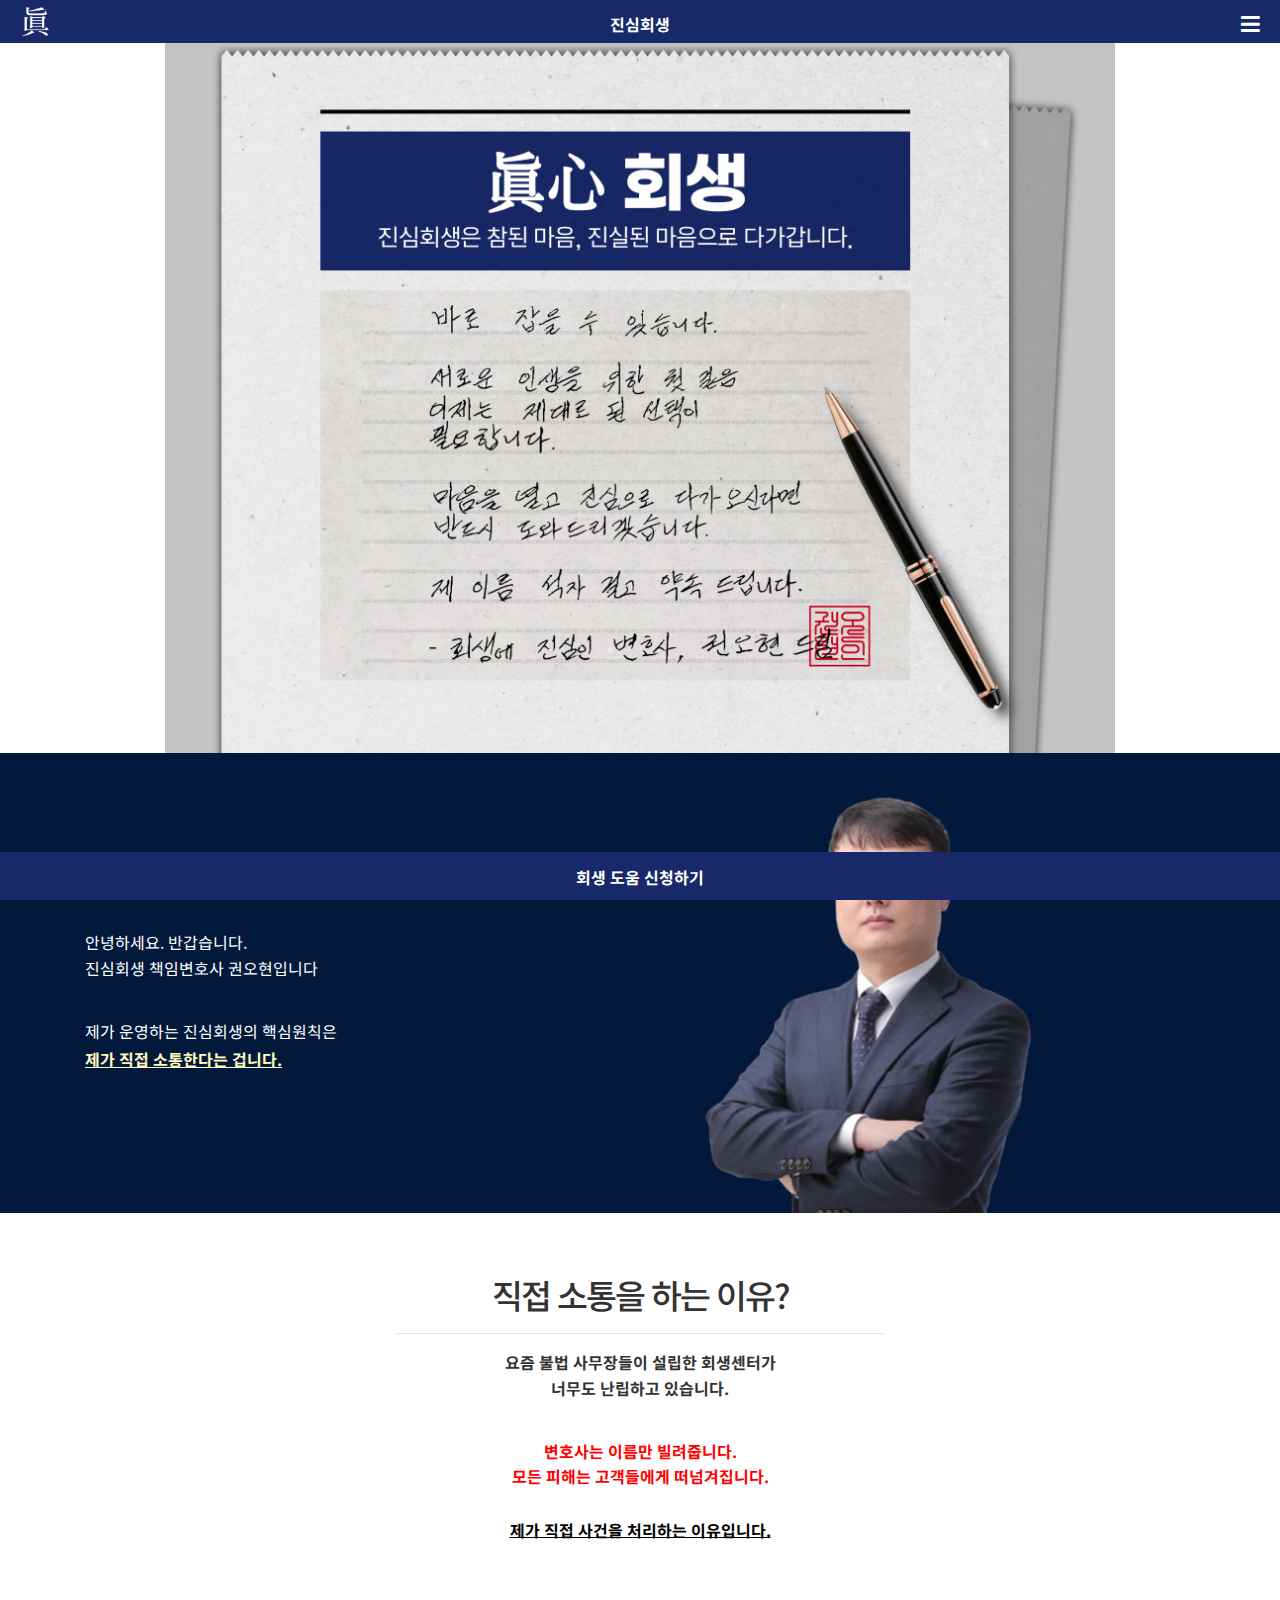
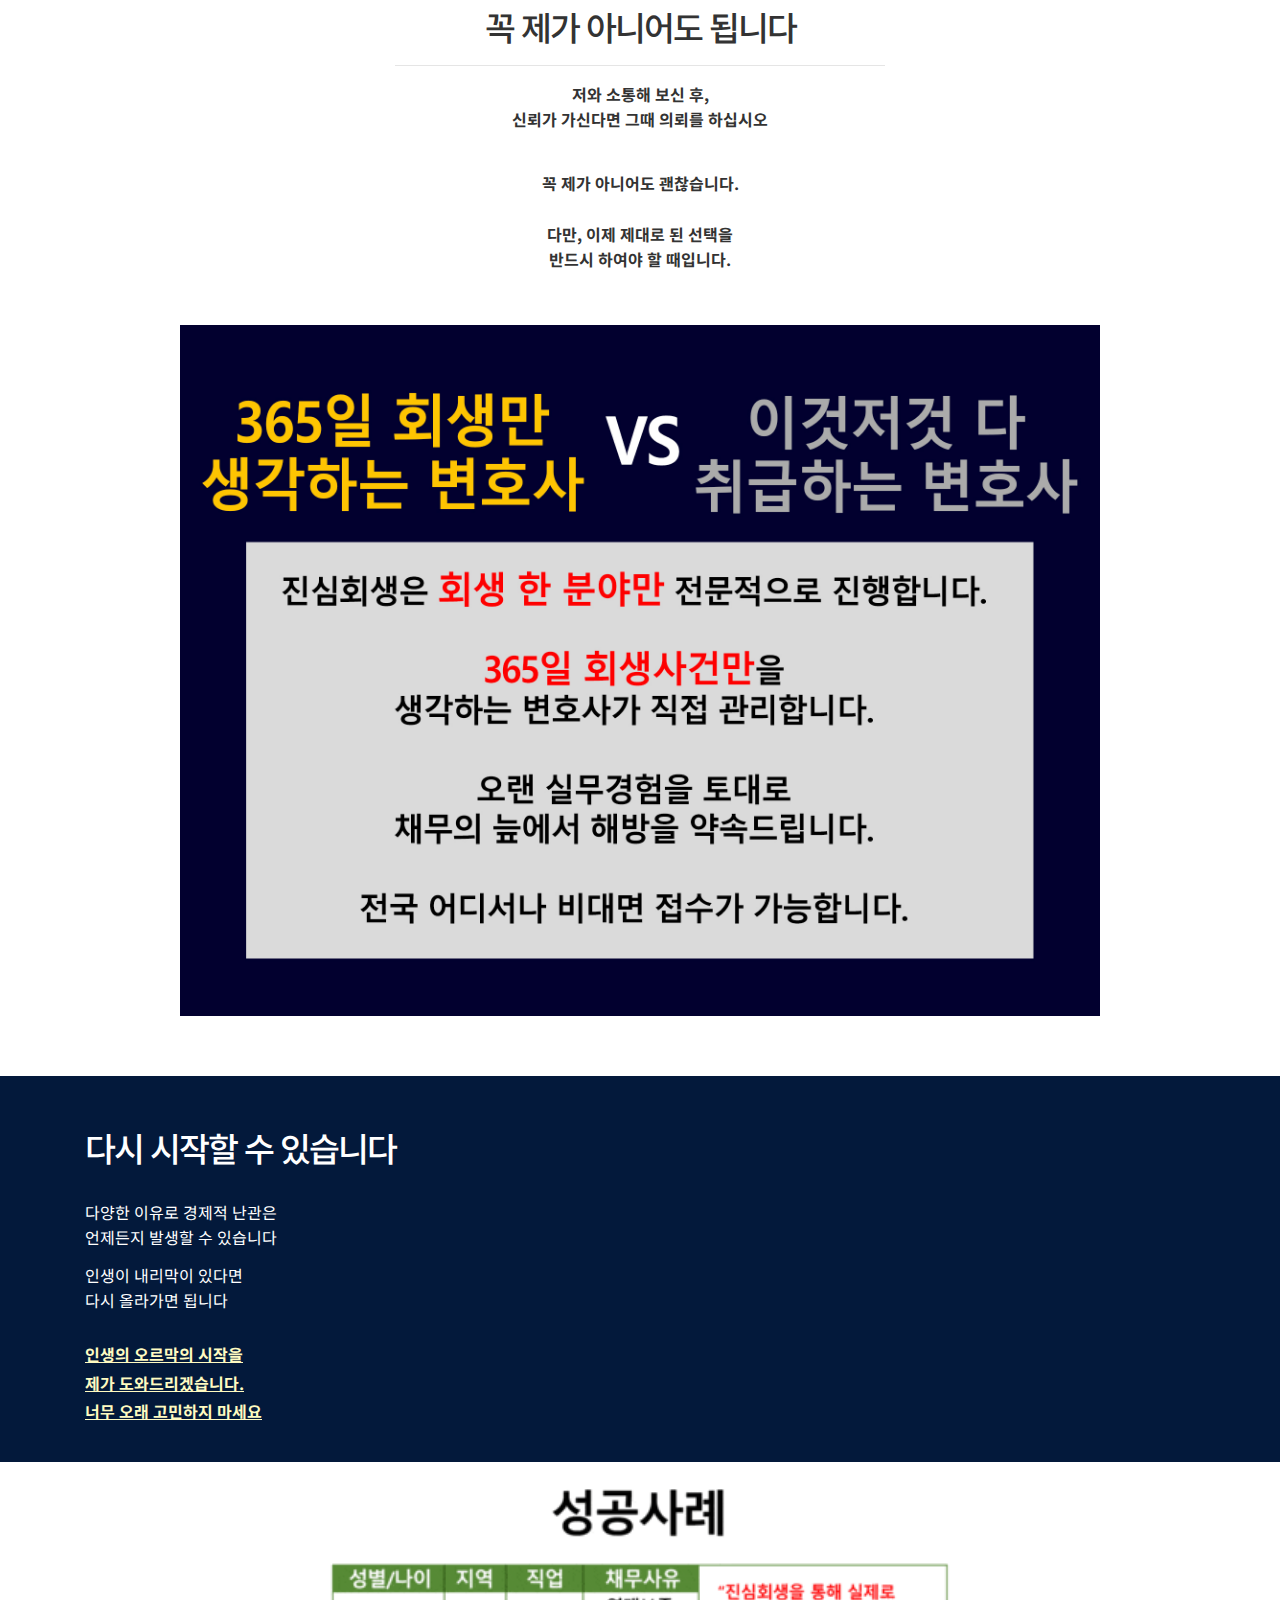
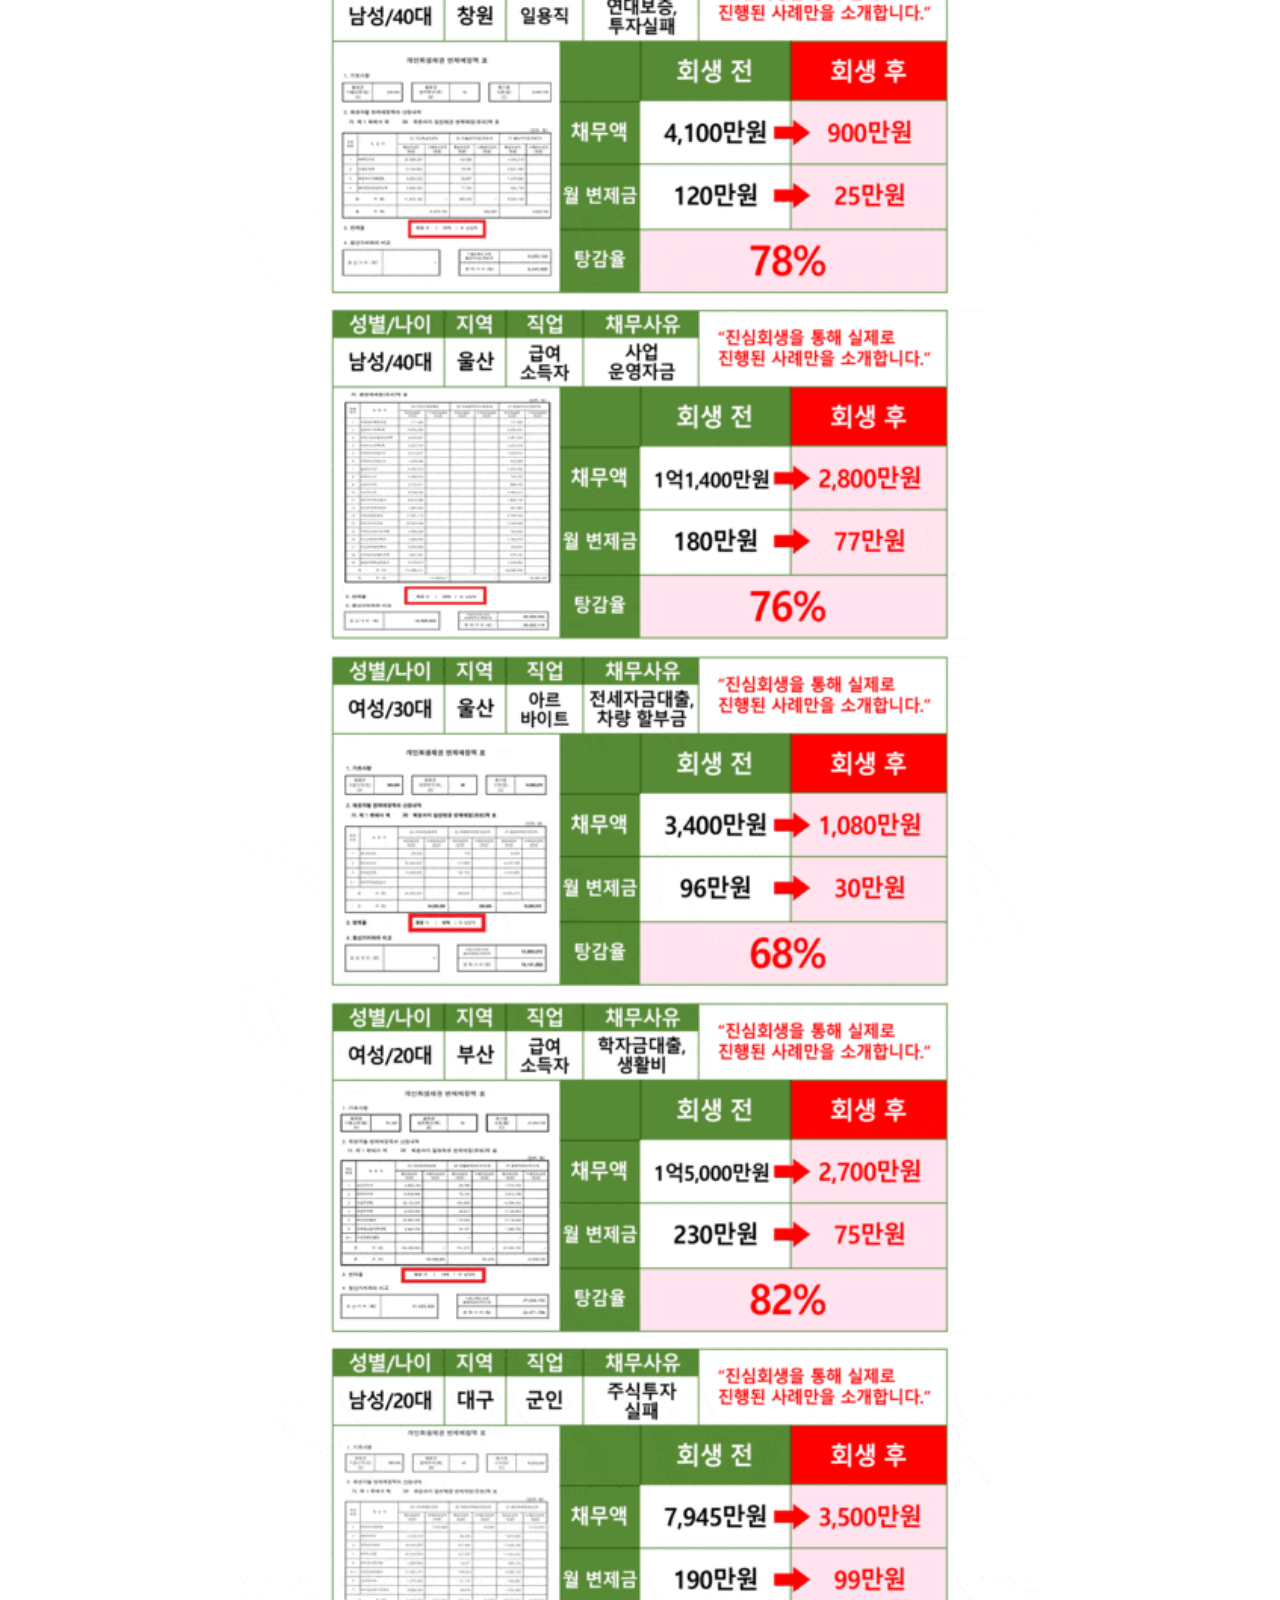
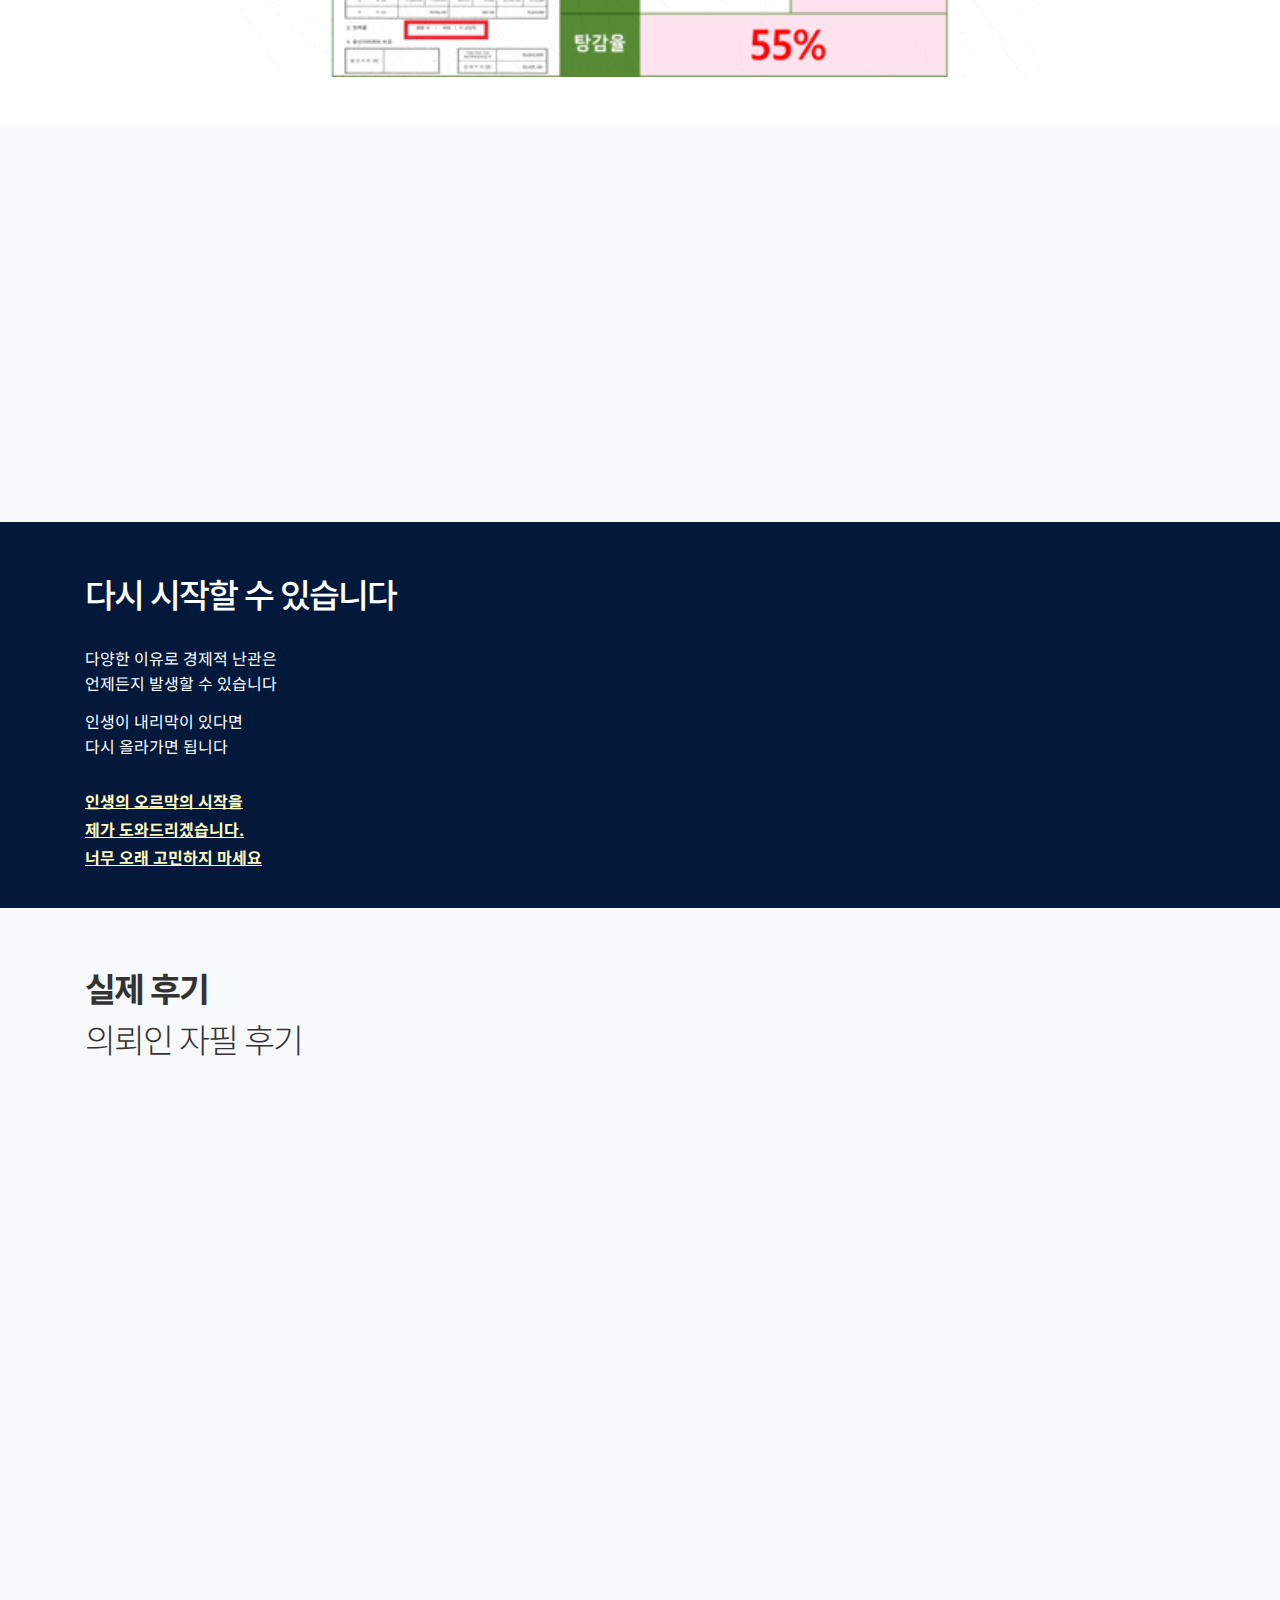
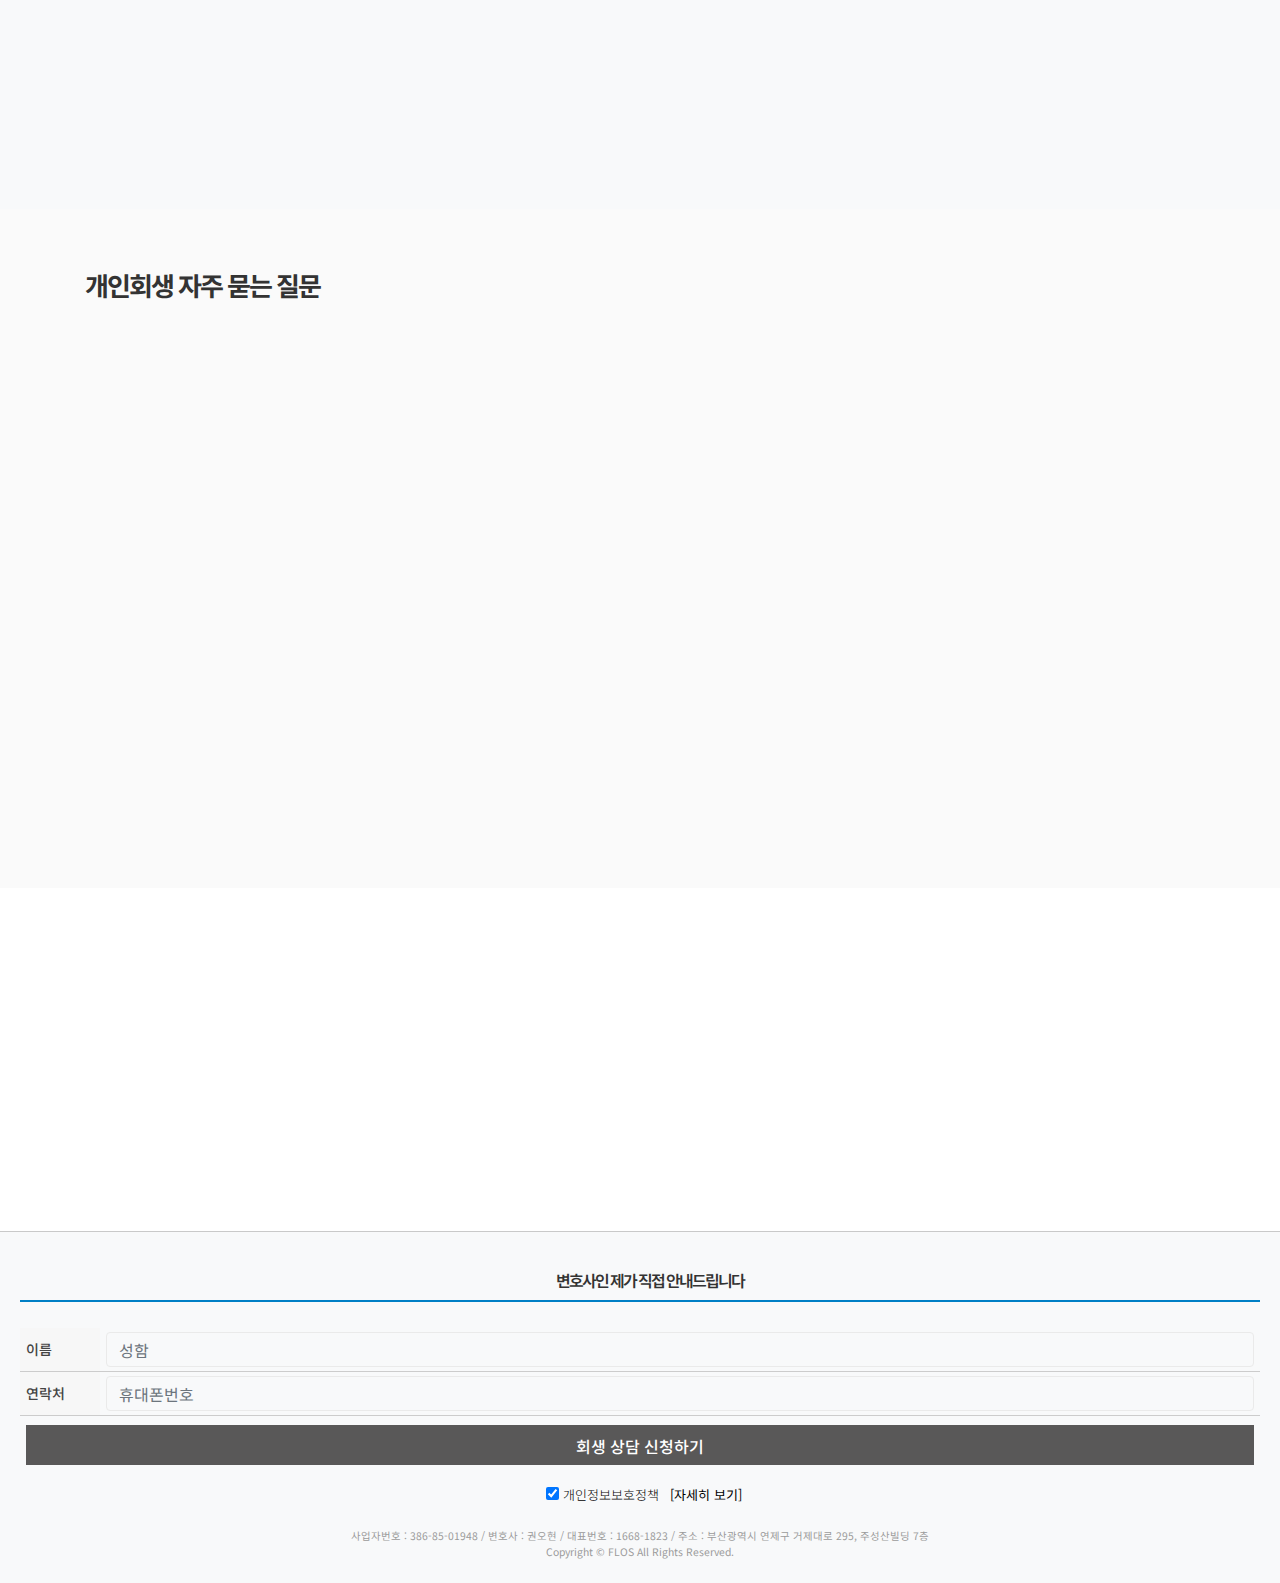
==== commit 4c3b1601: "final" ====
--- a/index-1.html
+++ b/index-1.html
@@ -165,6 +165,27 @@
                             <img src="./img/landing3.jpeg" style="width:100%;padding-top:40px;max-width:950px;" class="pc">
                             <img src="./img/landing-m.jpeg" style="width:100%;padding-top:40px;max-width:550px;" class="mobile">
                             </div>   
+                    </div>
+                </div>
+            </div>
+        </div>
+
+
+         <!-- 3 -->
+         <div class="contents p-0 bg-darker" >
+            <div class="container m-center">
+                <div class="row d-flex align-items-center pad" >
+                    <div class="col col-md-6 col-12 text-white">
+                        <span class="m-text pt-5"></span>
+                        <h2>
+                            다시 시작할 수 있습니다
+                        </h2>
+                        <p>다양한 이유로 경제적 난관은<br>언제든지 발생할 수 있습니다</p>
+                        <p>인생이 내리막이 있다면<br>다시 올라가면 됩니다<br><br><span class="font-weight-bold " style="color:#fffbc1 !important;"><u>인생의 오르막의 시작을<br>제가 도와드리겠습니다.<br>너무 오래 고민하지 마세요</u></span></p><br>
+                    </div>
+                    <div class="col col-md-6 col-12 p-0">
+                        <img src="./img/landing6.png" class="wow fadeInUp pt-3 pc" style="max-width:400px;">
+                     
                     </div>
                 </div>
             </div>
--- a/css/style.css
+++ b/css/style.css
@@ -1349,4 +1349,66 @@
 body.overflow {
   overflow: hidden;
   
+}
+
+.graph-section{
+	font-weight: 400;
+    padding-bottom: 60px;
+}
+.graph-section ul{
+	font-size: 1em;
+	margin-bottom: 50px;
+    list-style: none;
+}
+.graph-section .graph{
+	width: 300px;
+	height: 180px;
+	margin: 0 auto;
+}
+.graph-section .graph > div{
+	width: 120px;
+	height: 100%;
+	float: left;
+	padding: 0 5px;
+	position: relative;
+}
+.graph-section .graph > div.middle{
+	width: 60px;
+	background: url("../img/arrow.png") no-repeat center;
+	background-size: 50px auto;
+}
+.graph-section .graph .price{
+	font-size: 1.125rem;
+	color: #274060;
+}
+.graph-section .graph .txt{
+	font-size: 0.813rem;
+	color: #8b9399;
+}
+.graph-section .graph .txt span{
+	position: relative;
+    bottom: 3px;
+    font-weight: 600;
+}
+.graph-section .graph .left .wrap,
+.graph-section .graph .right .wrap{
+	position: absolute;
+	left: 0;
+	top: unset;
+	bottom: 0;
+}
+.graph-section .graph .bar{
+	width: 55px;
+	margin: 5px 35px 10px;
+}
+.graph-section .graph .left .bar{
+	height: 120px;
+	background: #f1f3f5;
+}
+.graph-section .graph .right .bar{
+	height: 120px;
+	background: #335C81;
+}
+.graph-section .graph .price a{
+	width: auto;
 }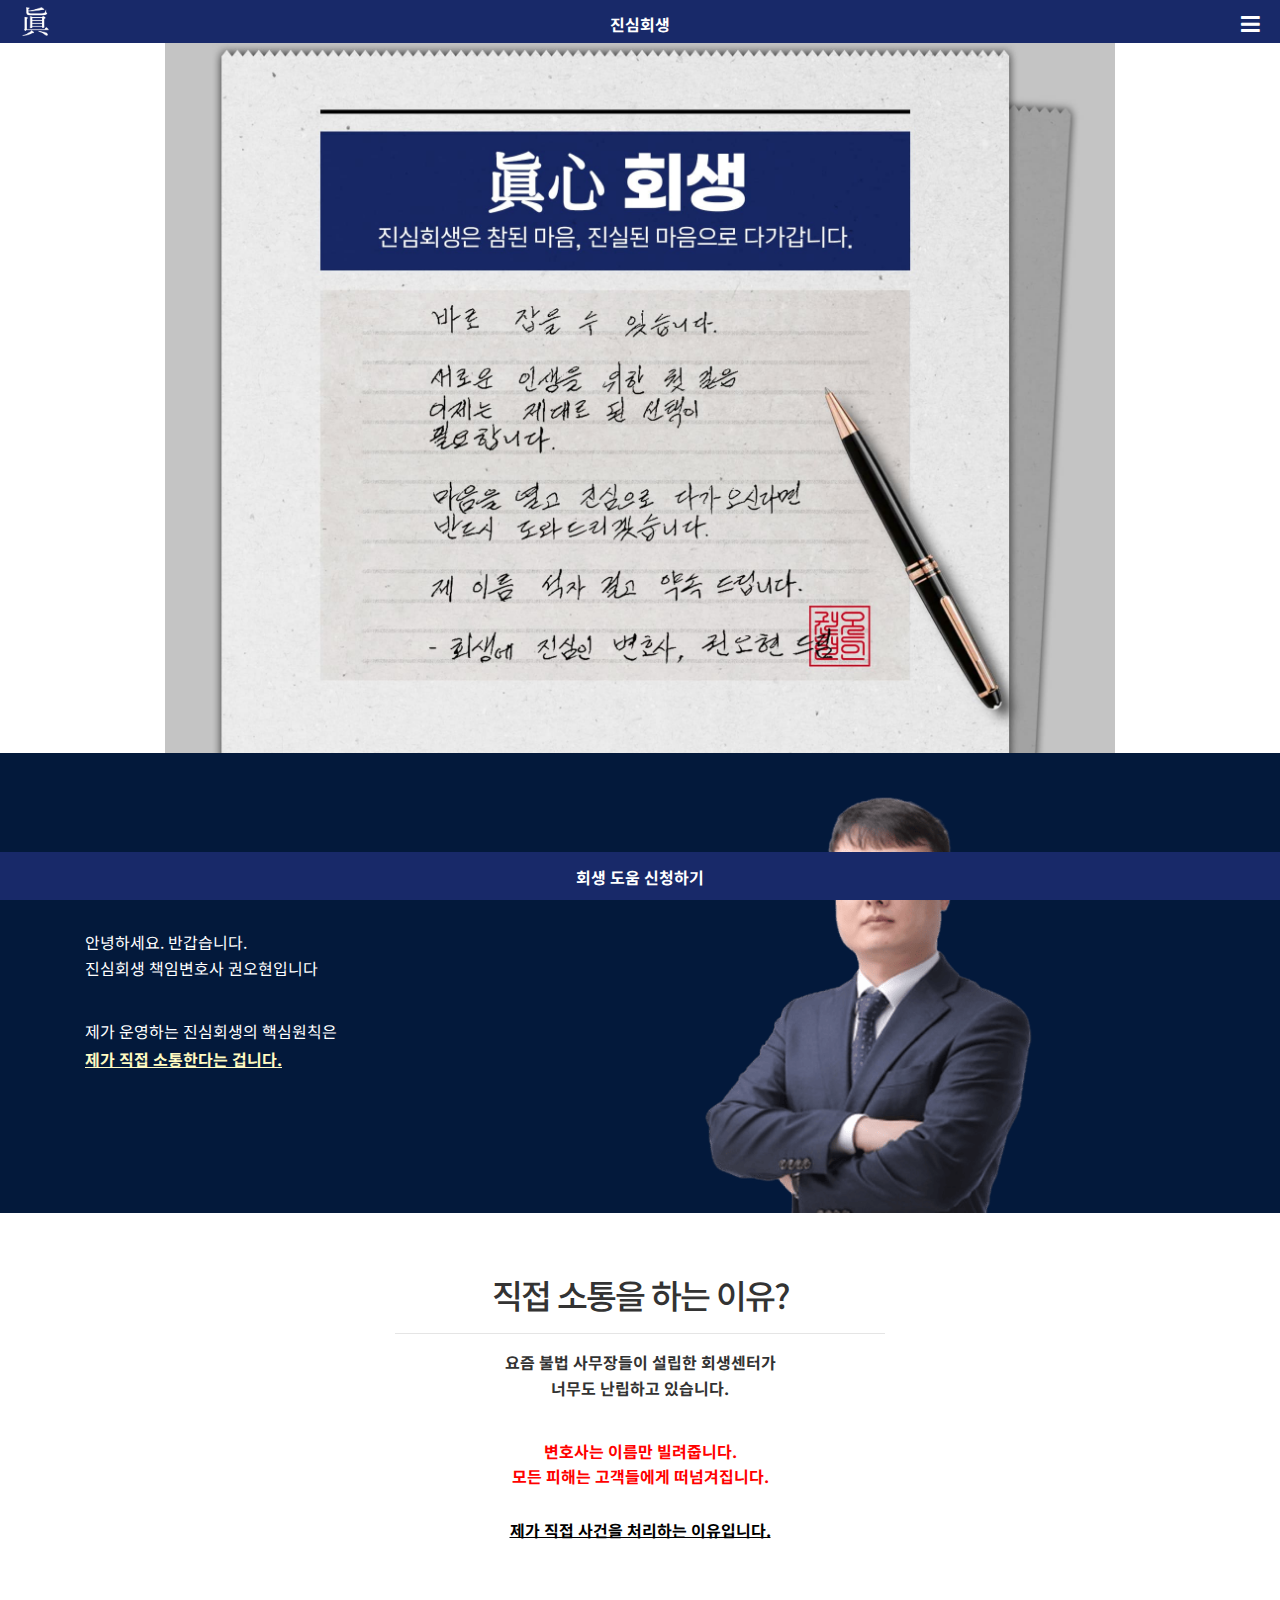
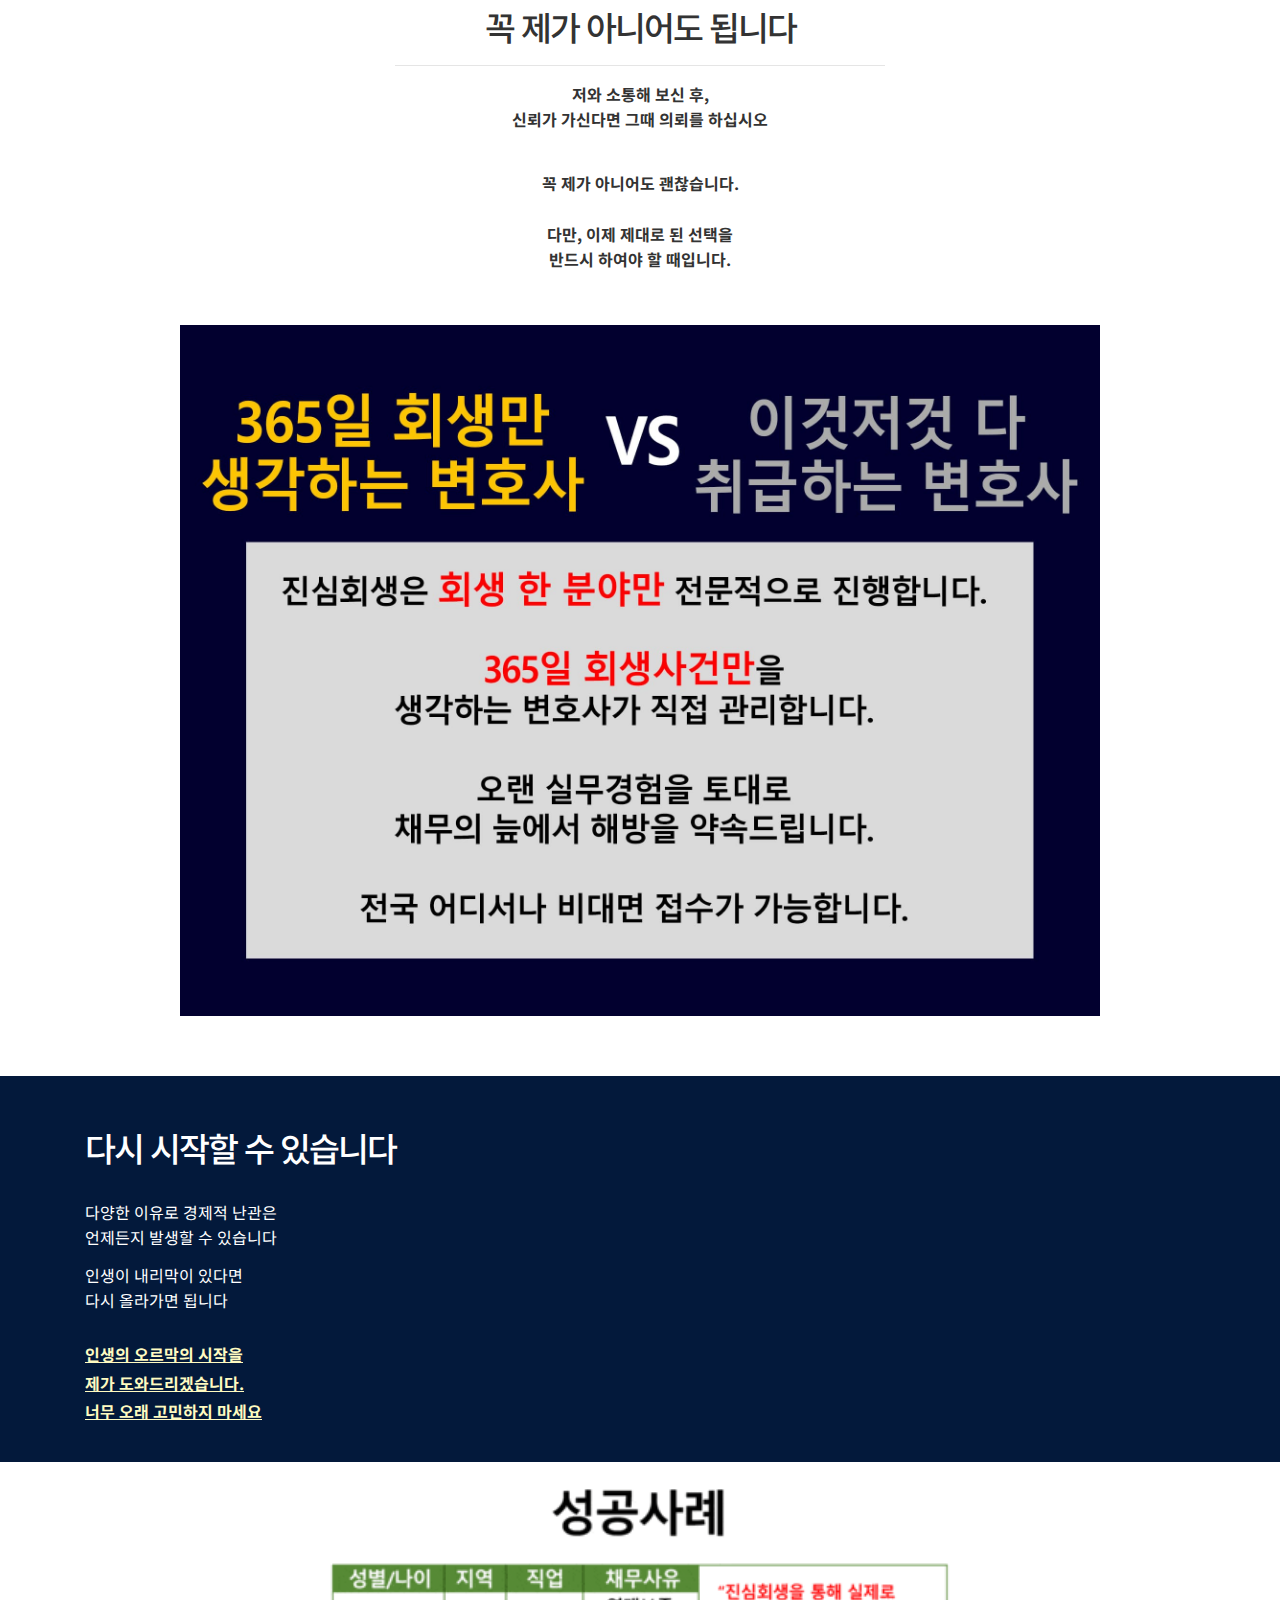
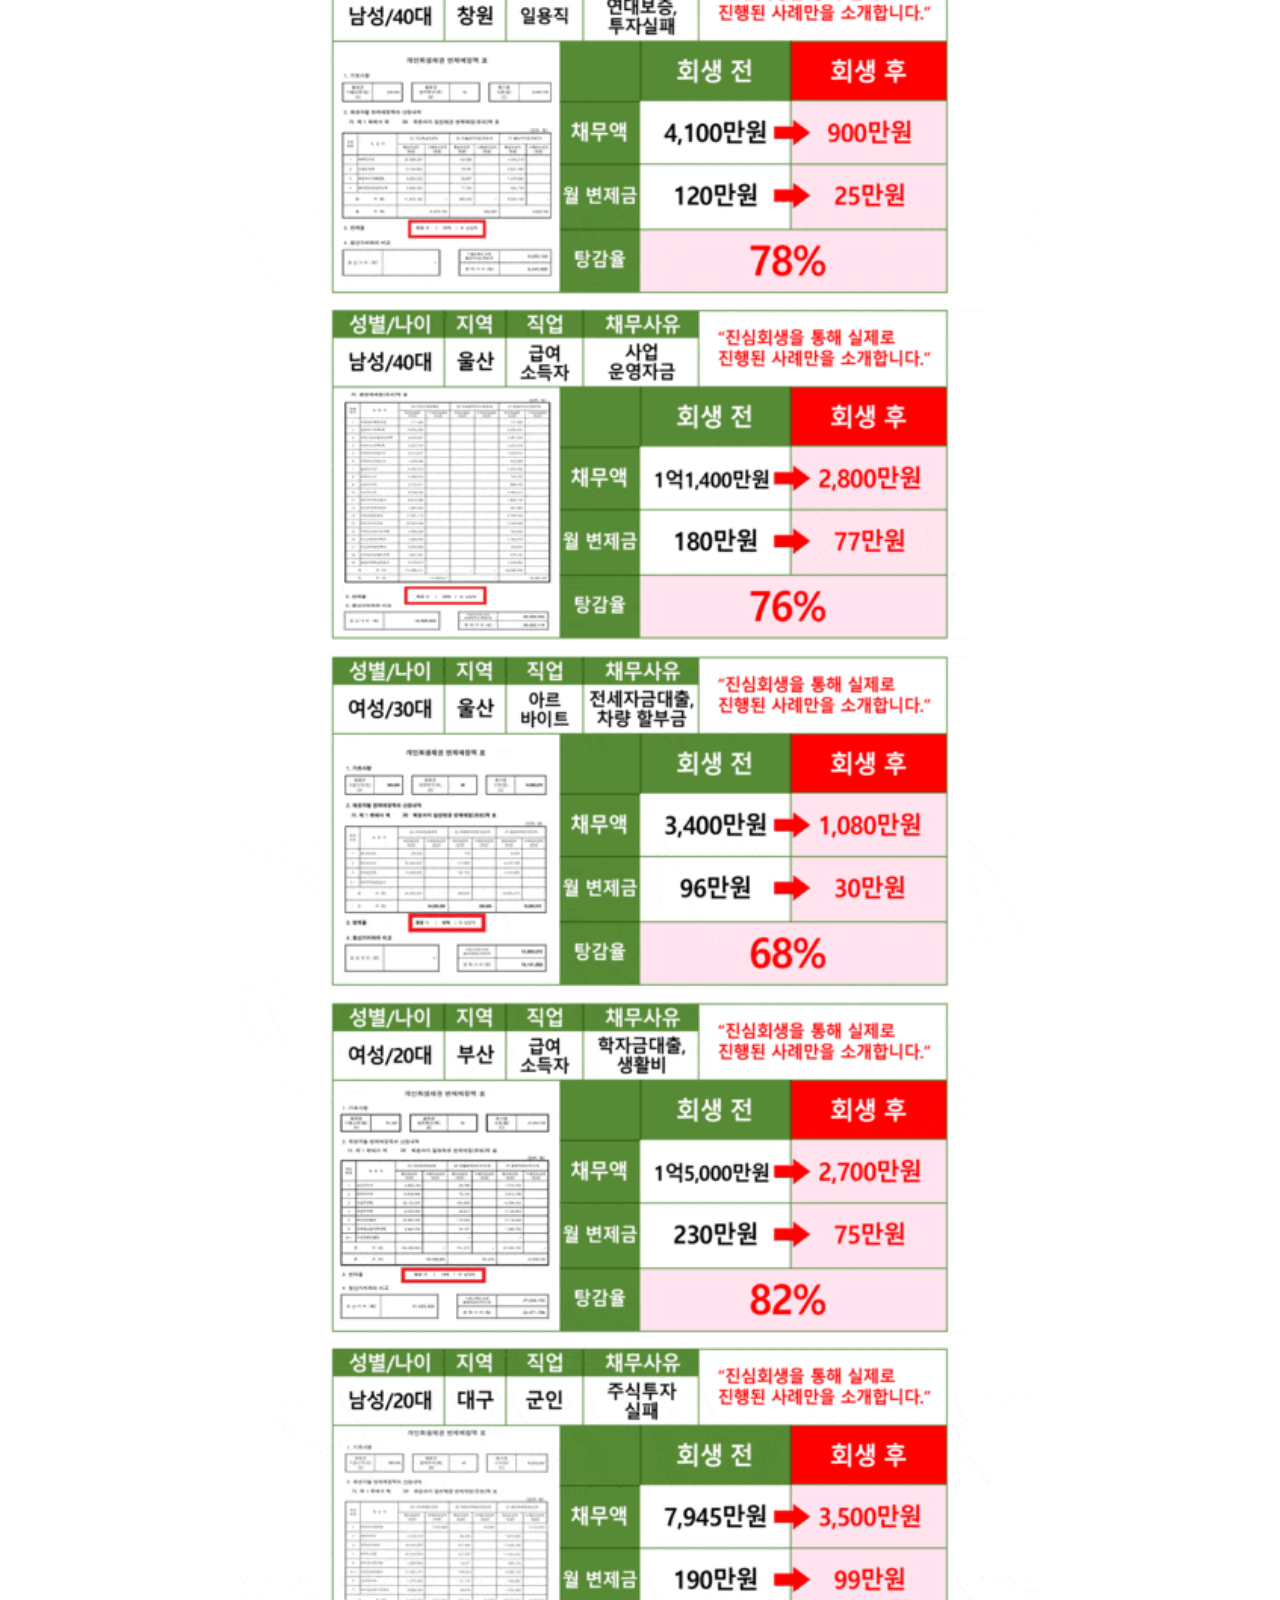
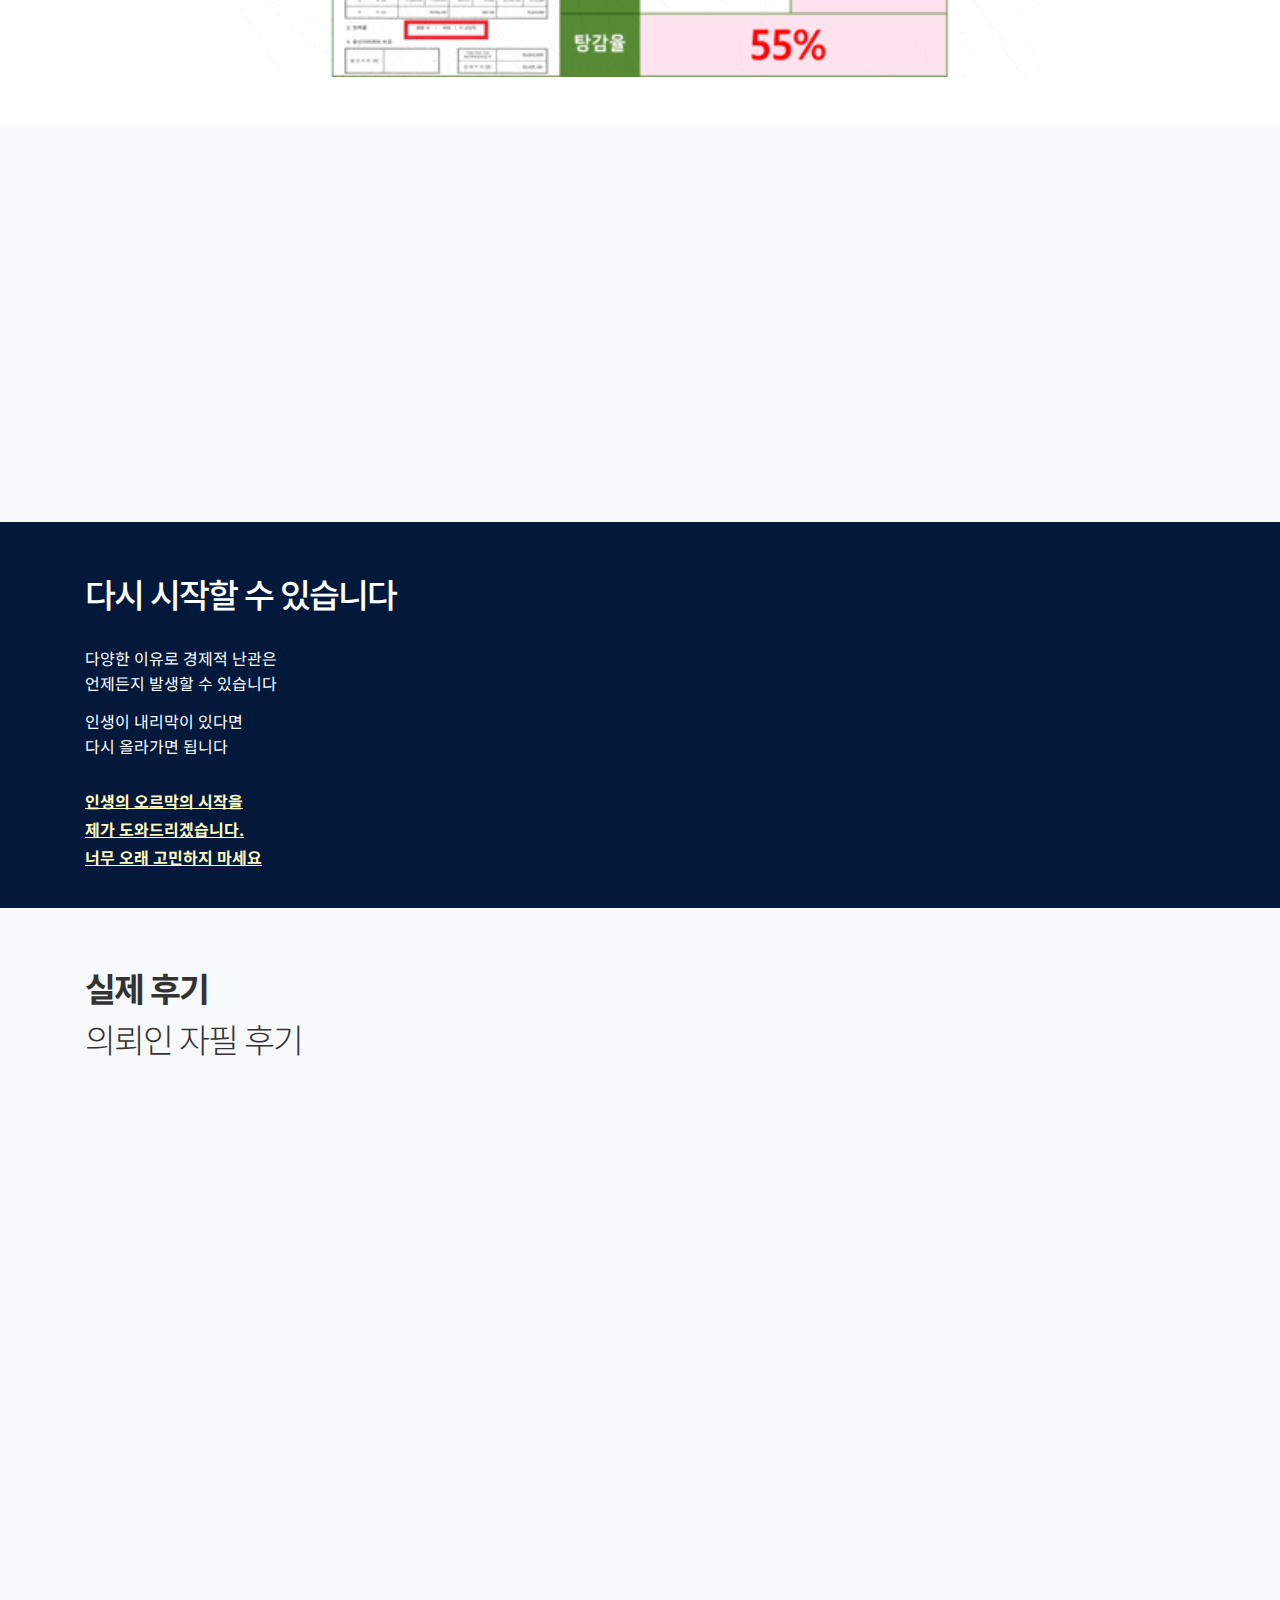
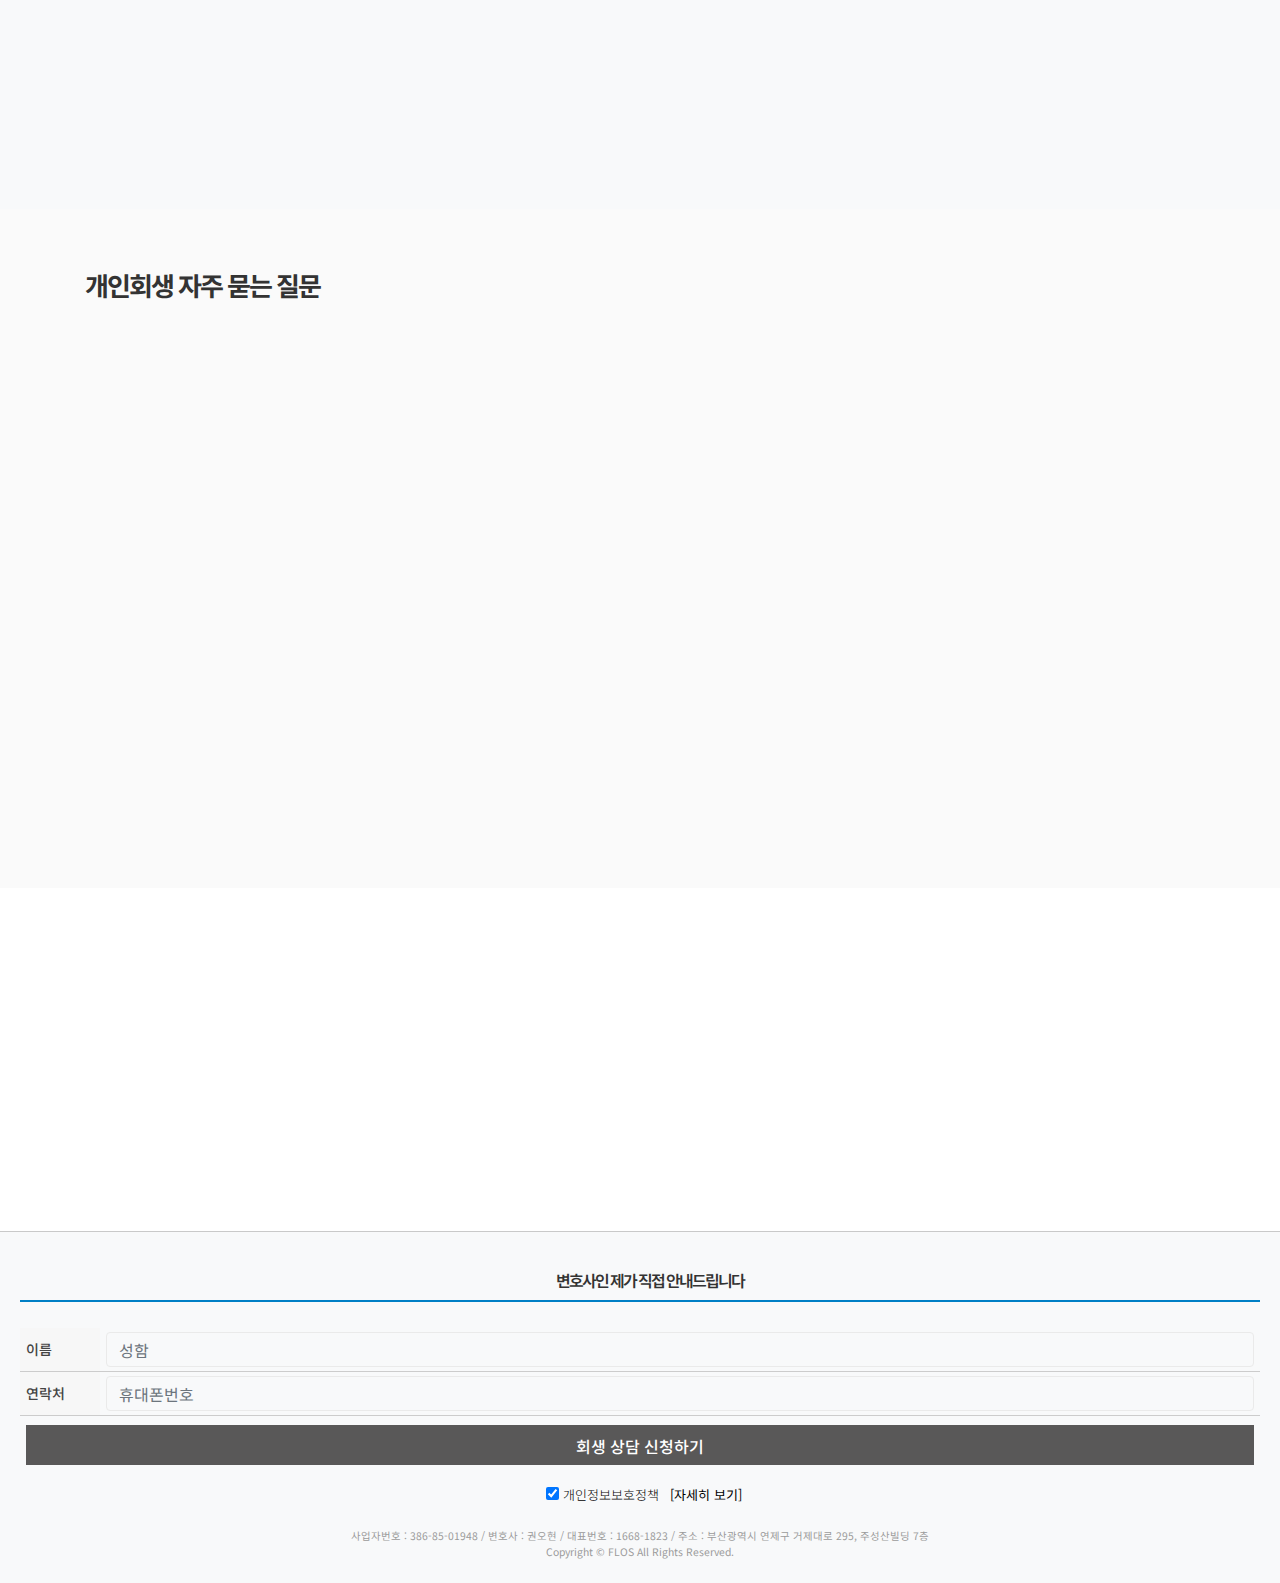
==== commit 0bd8e641: "update meta" ====
--- a/index-1.html
+++ b/index-1.html
@@ -2,14 +2,30 @@
 <!DOCTYPE html>
 <html lang="ko">
     <head>
-        <title>진심회생</title>
-        <meta charset="utf-8">
-        <meta http-equiv="Content-Type" content="text/html; charset=euc-kr">
-        <meta name="viewport" content="width=device-width, initial-scale=1">
-        <meta name="author" content="">
-        <meta name="description" content="">
-        <meta name="keywords" content="">
-        <link rel="shortcut icon" href="./img/favicon.png">
+
+        <!-- Meta Pixel Code -->
+<script>
+    !function(f,b,e,v,n,t,s)
+    {if(f.fbq)return;n=f.fbq=function(){n.callMethod?
+    n.callMethod.apply(n,arguments):n.queue.push(arguments)};
+    if(!f._fbq)f._fbq=n;n.push=n;n.loaded=!0;n.version='2.0';
+    n.queue=[];t=b.createElement(e);t.async=!0;
+    t.src=v;s=b.getElementsByTagName(e)[0];
+    s.parentNode.insertBefore(t,s)}(window, document,'script',
+    'https://connect.facebook.net/en_US/fbevents.js');
+    fbq('init', '1497034494537685');
+    fbq('track', 'PageView');
+    </script>
+    <noscript><img height="1" width="1" style="display:none"
+    src="https://www.facebook.com/tr?id=1497034494537685&ev=PageView&noscript=1"
+    /></noscript>
+    <!-- End Meta Pixel Code -->
+
+    
+    <title>회생 이벤트</title>
+    <meta charset="utf-8">
+    <meta http-equiv="Content-Type" content="text/html; charset=euc-kr">
+    <meta name="viewport" content="width=device-width, initial-scale=1">
 
         <!-- BS -->
         <!-- Latest compiled and minified CSS -->
--- a/css/style.css
+++ b/css/style.css
@@ -124,7 +124,7 @@
     font-size: 1em;
 }
 .timer:hover {
-    color: #03193b;
+    color: #fff;
 }
 #scroll-color img {
     width: 35px;
